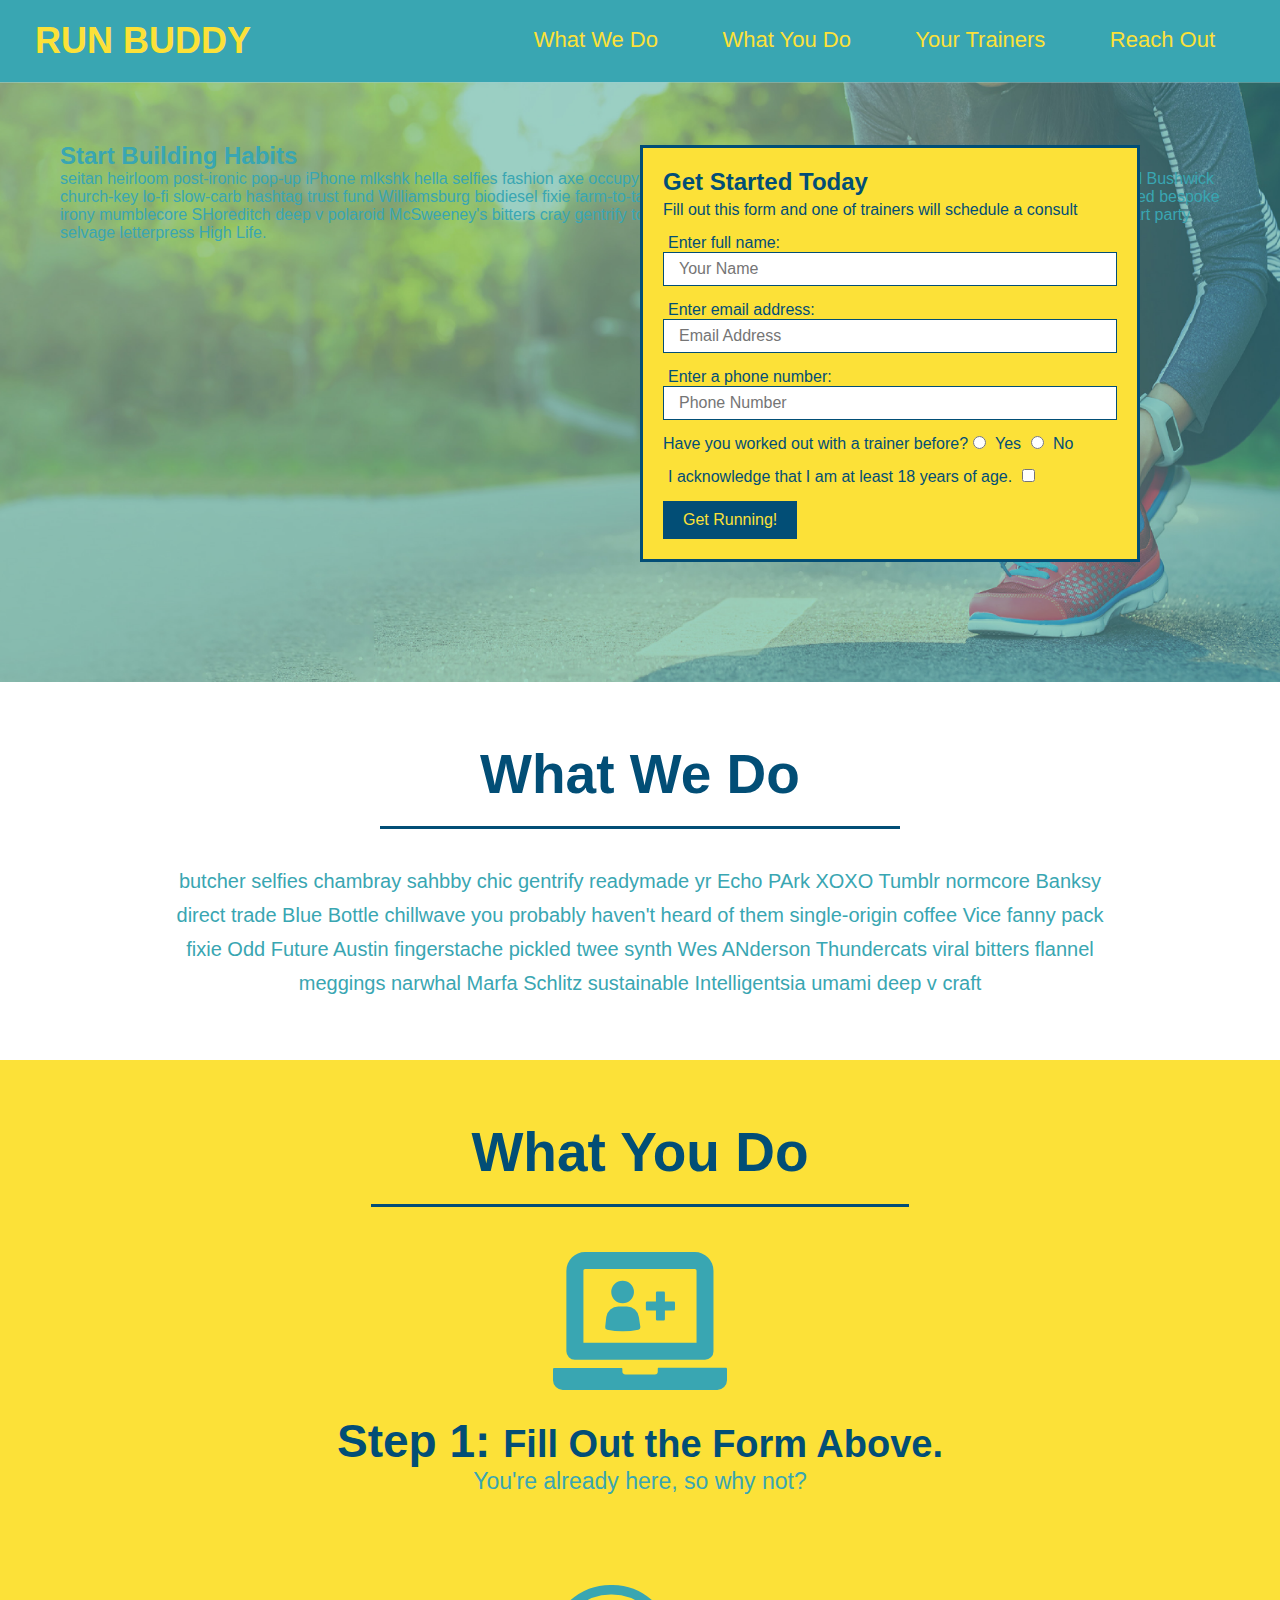
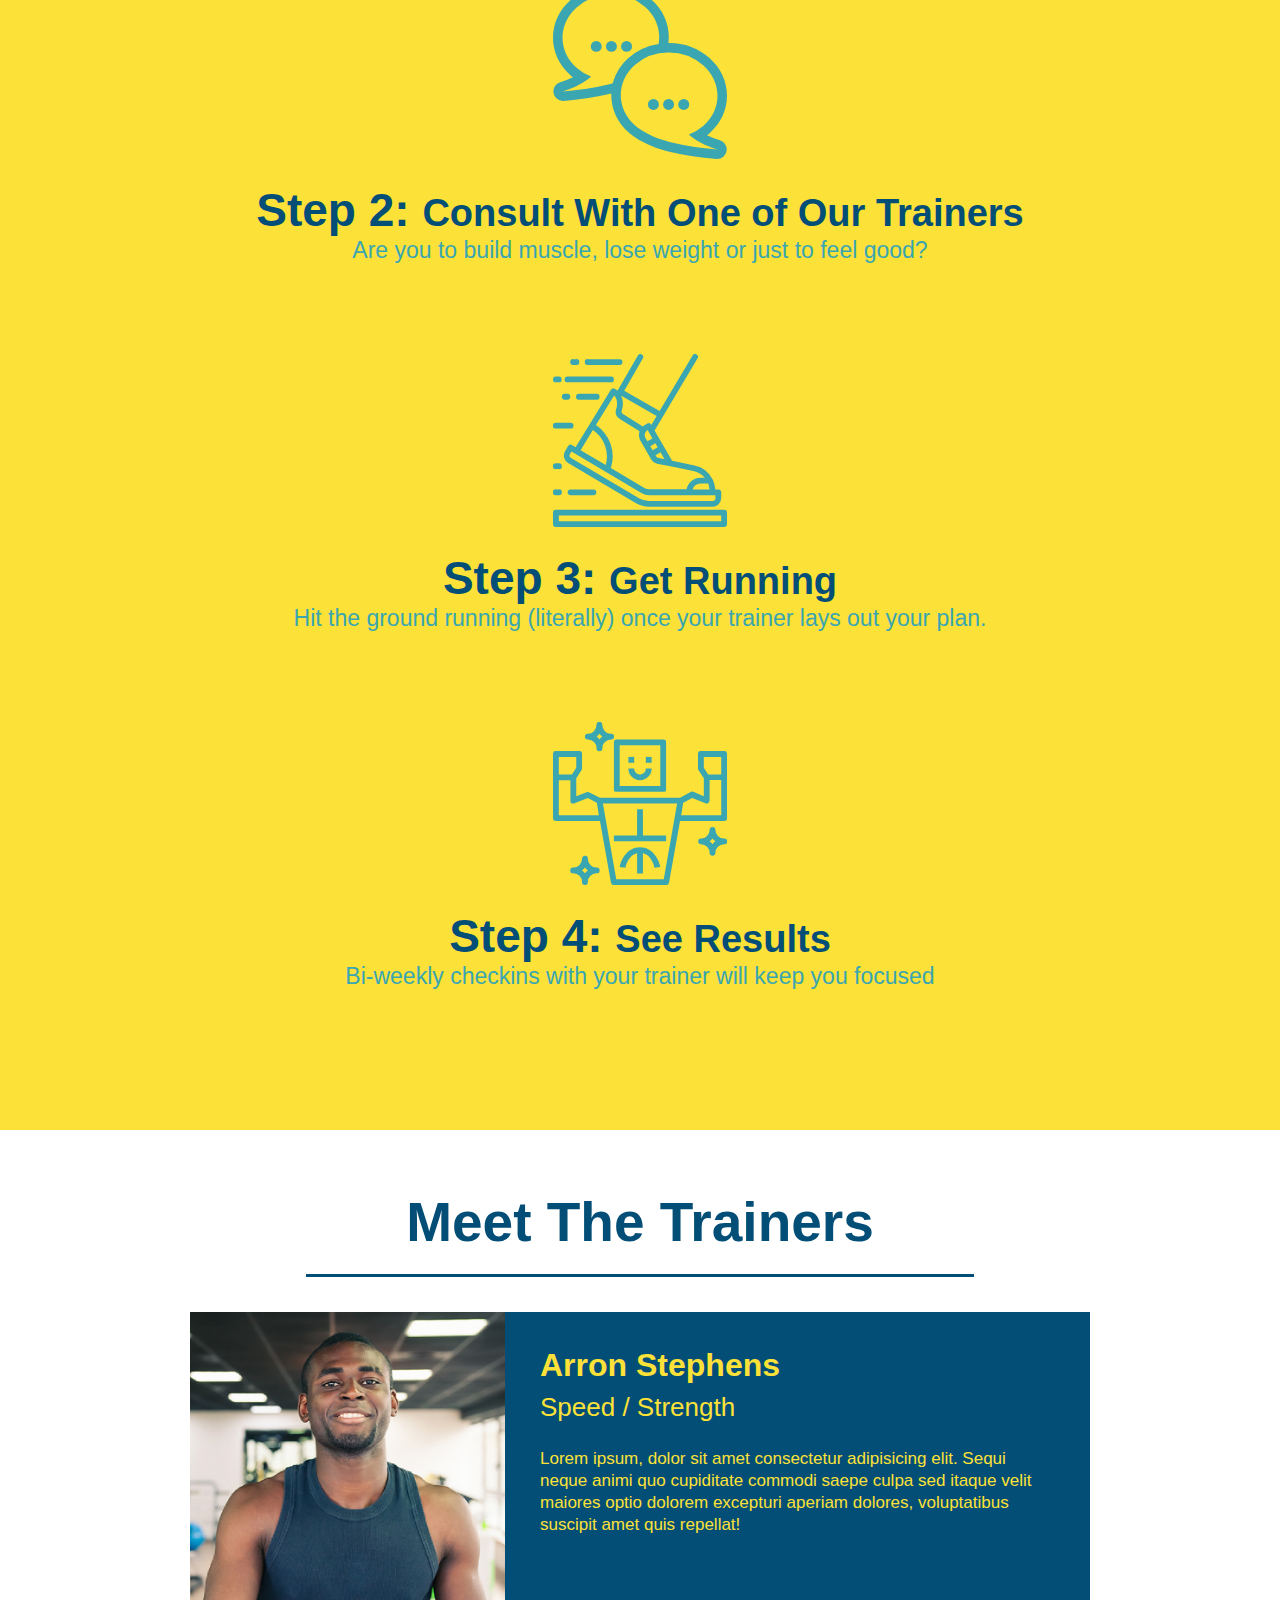
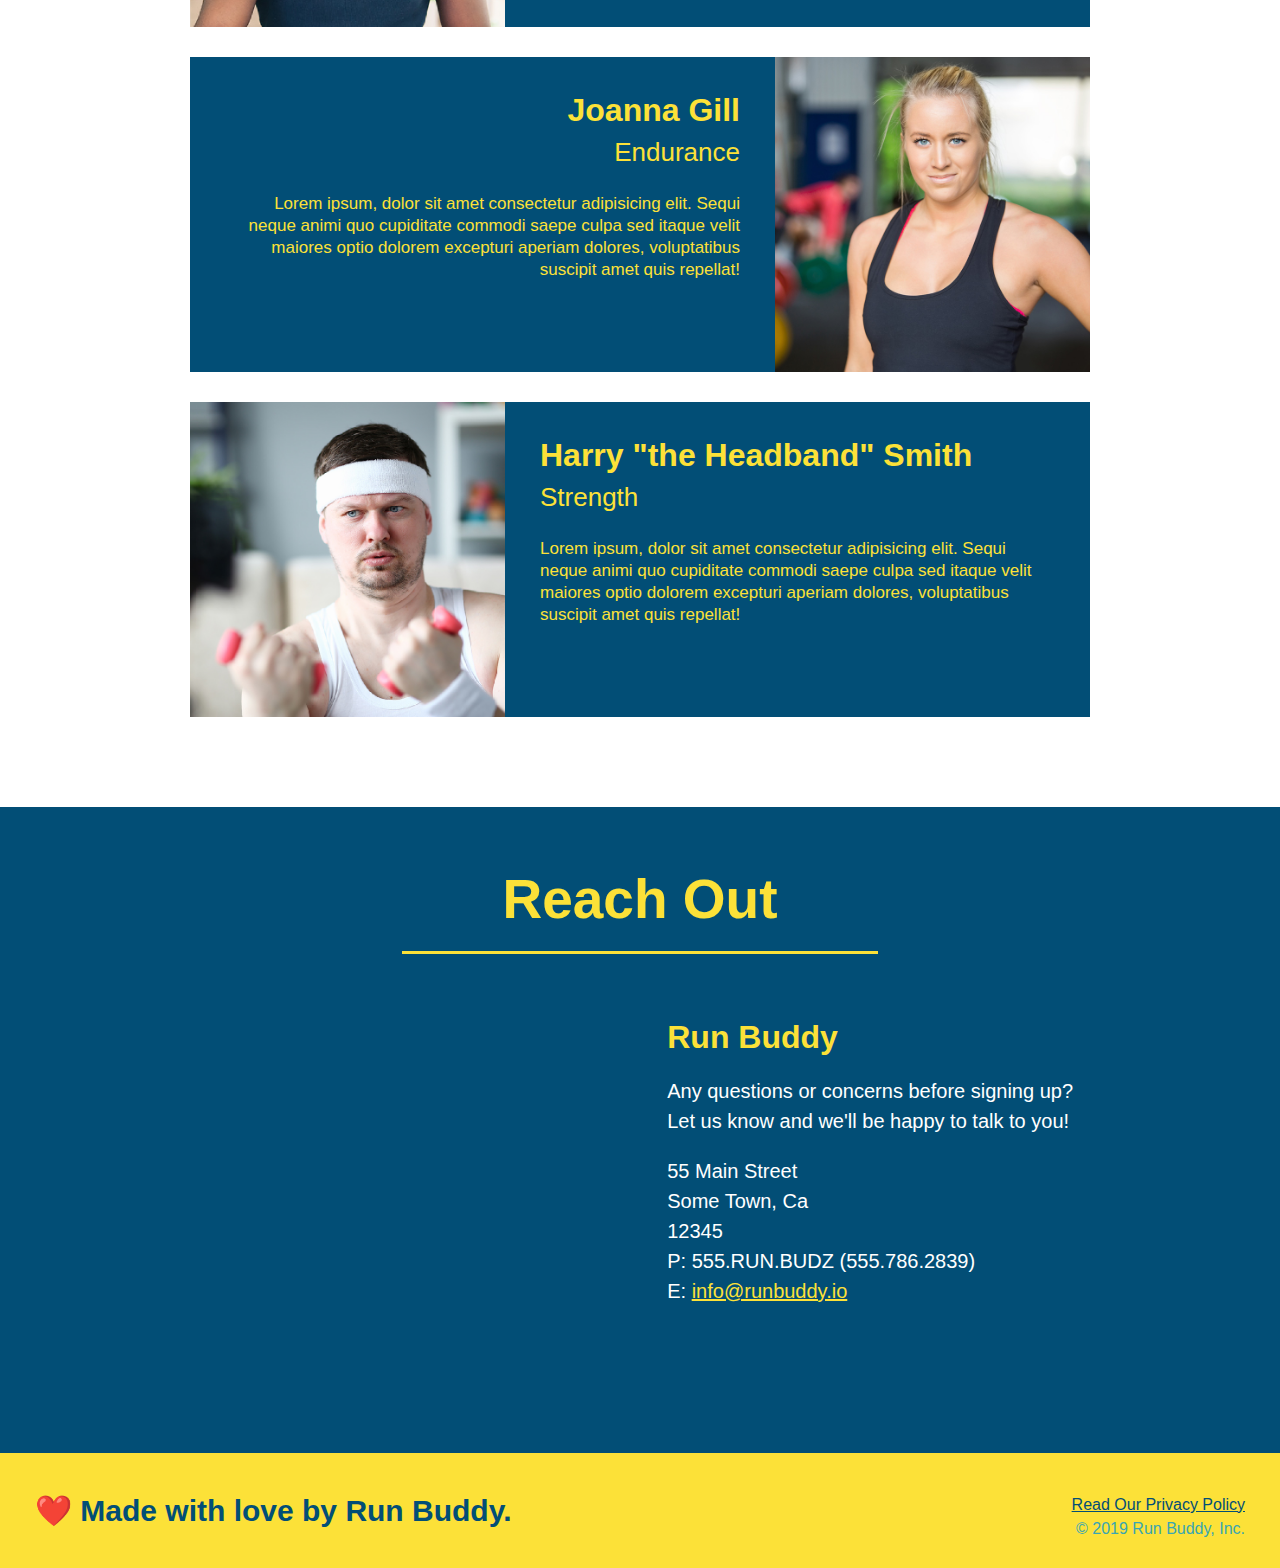
==== index.html @ 44d21038 "add content to hero, replace image" ====
<!DOCTYPE html>
<html lang="en"
  <head>
    <meta charset="UTF-8" />
    <link rel="stylesheet" href="./assets/css/style.css" />
  </head>
  <body>
    
  <!-- navigation -->
  <header>
    <h1>
      <a href="/">
        RUN BUDDY
      </a>
    </h1>
    <nav>
      <ul>
        <li>
          <a href="#what-we-do">What We Do</a>
        </li>
        <li>
          <a href="#what-you-do">What You Do</a>
        </li>
        <li>
          <a href="#your-trainers">Your Trainers</a>
        </li>
        <li>
          <a href="#reach-out">Reach Out</a>
        </li>
      </ul>
    </nav>
  </header>

  <!-- hero/jumbotron section -->
  <section class="hero">
    <div class="hero-cta">
      <h2>Start Building Habits</h2>
      <p>
        seitan heirloom post-ironic pop-up iPhone mlkshk hella selfies fashion axe occupy readymade
        put a bird on it messenger bag Wes Anderson Svhlitz plaid Bushwick church-key lo-fi slow-carb
        hashtag trust fund Williamsburg biodiesel fixie farm-to-table 8-bit banjo XOXO Banksy chillwave
        bicycle rights retro cliche tattoed bespoke irony mumblecore SHoreditch deep v polaroid McSweeney's
        bitters cray gentrify tofu Marfa you probably haven't heard of them yr banh my asymetrical art
        party selvage letterpress High Life.
        </p>
        
    </div>
    <div class="hero-form">
      <h3>Get Started Today</h3>
      <p>Fill out this form and one of trainers will schedule a consult</p>
      <!-- Add form element -->
      <form>
        <label for="name">Enter full name:</label>
        <input type="text" placeholder="Your Name" name="name" id="name" class="form-input">

        <label for="email">Enter email address:</label>
        <input type="email" placeholder="Email Address" name="email" id="email" class="form-input">

        <label for="phone">Enter a phone number:</label>
        <input type="tel" placeholder="Phone Number" name="phone" id="phone" class="form-input">
       <p>
          Have you worked out with a trainer before?
          <input type="radio" name="trainer-confirm" id="trainer-yes" />
          <label for="trainer-yes">Yes</label>
          <input type="radio" name="trainer-confirm" id="trainer-no" />
          <label for="trainer-no">No</label>
        </p>
        <p>
          <label for="checkbox" >
            I acknowledge that I am at least 18 years of age.
          </label>
          <input type="checkbox" name="age-confirm" id="checkbox" />
        </p>
        <button type="submit">
          Get Running!
        </button>  
      </form>
    </div>
  </section>
  <!-- end hero -->

  <!-- "what we do" -->
  <section id="what-we-do" class="intro">
    <h2 class="section-title primary-border">What We Do</h2>
    <p>
      butcher selfies chambray sahbby chic gentrify readymade yr Echo PArk XOXO Tumblr normcore Banksy direct trade Blue
      Bottle chillwave you probably haven't heard of them single-origin coffee Vice fanny pack fixie Odd Future Austin 
      fingerstache pickled twee synth Wes  ANderson Thundercats viral bitters flannel meggings narwhal Marfa Schlitz 
      sustainable Intelligentsia umami deep v craft
    </p>
  </section>

  <!-- "what you do" -->
  <section id="what-you-do" class="steps">
    <h2 class="section-title secondary-border">What You Do</h2>

    <div>
      <!-- inseert this img element -->
      <img src="assets/images/step-1.svg" alt="" />
      <h3>Step 1: <span>Fill Out the Form Above.</span></h3>
      <p>You're already here, so why not?</p>
    </div>

    <div>
      <img src="assets/images/step-2.svg" alt="" />
      <h3>Step 2: <span>Consult With One of Our Trainers</span></h3>
      <P>Are you to build muscle, lose weight or just to feel good?</P>
    </div>

    <div>
      <img src="assets/images/step-3.svg" alt="" />
      <h3>Step 3: <span>Get Running</span></h3>
      <p>Hit the ground running (literally) once your trainer lays out your plan.</p>
    </div>

    <div>
      <img src="assets/images/step-4.svg" alt="" />
      <h3>Step 4: <span>See Results</span></h3>
      <p>Bi-weekly checkins with your trainer will keep you focused</p>
    </div>
  </section>

  <!-- "meet the trainers" -->
  <section id="your-trainers" class="trainers">
    <h2 class="section-title primary-border">
      Meet The Trainers
    </h2>
    <article class="trainer">
      <img src="assets/images/trainer-1.jpg" alt="Arron Stephens in his workout clothes, ready to pump iron" />
      <div class="trainer-bio text-left">
        <h3>Arron Stephens</h3>
        <h4>Speed / Strength</h4>
        <p>
          Lorem ipsum, dolor sit amet consectetur adipisicing elit. Sequi neque animi quo cupiditate commodi saepe culpa 
          sed
          itaque velit maiores optio dolorem excepturi aperiam dolores, voluptatibus suscipit amet quis repellat!
        </p>
      </div>
    </article>

    <!-- second trainer bio -->
    <article class="trainer">
      <div class="trainer-bio text-right">
        <h3>Joanna Gill</h3>
        <h4>Endurance</h4>
        <p>
          Lorem ipsum, dolor sit amet consectetur adipisicing elit. Sequi neque animi quo cupiditate commodi saepe culpa 
          sed
          itaque velit maiores optio dolorem excepturi aperiam dolores, voluptatibus suscipit amet quis repellat!
        </p>
      </div>
      <img src="assets/images/trainer-2.jpg" alt="Joanna Gill cooling off after a workout" />
    </article>

    <!-- third trainer bio -->
    <article class="trainer">
      <img src="assets/images/trainer-3.jpg" alt="Harry Smith wearing a headband and lifting comically small pink weights" />
      <div class="trainer-bio text-left">
        <h3>Harry "the Headband" Smith</h3>
        <h4>Strength</h4>
        <p>
          Lorem ipsum, dolor sit amet consectetur adipisicing elit. Sequi neque animi quo cupiditate commodi saepe culpa 
          sed
          itaque velit maiores optio dolorem excepturi aperiam dolores, voluptatibus suscipit amet quis repellat!
        </p>
      </div>
    </article>
  </section>

  <!-- "reach out" -->
  <section id="reach-out" class="contact">
    <h2 class="section-title secondary-border">
      Reach Out
    </h2>
    <div class="contact-info">
     <iframe src="https://www.google.com/maps/embed?pb=!1m18!1m12!1m3!1d3146.010590035282!2d-120.42504448532179!3d37.95353870962851!2m3!1f0!2f0!3f0!3m2!1i1024!2i768!4f13.1!3m3!1m2!1s0x8090c46e315aaf1b%3A0xb32d2fcd2023b726!2sMain%20St%2C%20Jamestown%2C%20CA%2095327!5e0!3m2!1sen!2sus!4v1638895684476!5m2!1sen!2sus" 
       style="border:0;" 
       allowfullscreen="" 
       loading="lazy">
     </iframe>
     <div>
       <h3>Run Buddy</h3>
       <p>
         Any questions or concerns before signing up?
         <br />
         Let us know and we'll be happy to talk to you!
       </p>
       <address>
         55 Main Street <br/>
         Some Town, Ca <br/>
         12345<br/>
         P: 555.RUN.BUDZ (555.786.2839)<br/>
         E: <a href="mailto:info@runbuddy.io">info@runbuddy.io</a>
       </address>
      </div>
    </div>
  </section>

  <footer>
    <h2>❤️ Made with love by Run Buddy.</h2>
    <div>
      <a href="#">Read Our Privacy Policy</a><br />
      &copy; 2019 Run Buddy, Inc.
    </div>
  </footer>
  </body>
</html>
---- assets/css/style.css ----
* {
      margin: 0;
      padding: 0;
      box-sizing: border-box;
    }
    body {
      /* more on this crazy alphanumerical value in a minute! */
      color: #39a6b2;
      font-family: Arial, Helvetica, sans-serif;
    }

    /* apply styles to <header> */
    header {
      padding: 20px 35px;
      background-color: #39a6b2;
    }

    header h1 {
      font-weight: bold;
      font-size: 36px;
      color: #fce138;
      margin: 0;
      display: inline;
    }

    header a {
      text-decoration: none;
      color: #fce138;
    }

    header nav {
      float: right;
      margin: 7px 0;
    }

    header nav ul li {
      display: inline;
    }

    header nav ul li a {
      margin: 0 30px;
      font-weight: lighter;
      font-size: 22px;
    }

    footer {
      background: #fce138;
      width: 100%;
      padding: 40px 35px;
    }

    footer h2 {
      display: inline;
      color: #024e76;
      font-size: 30px;
      margin: 0;
    }

    footer div {
      float: right;
      line-height: 1.5;
      text-align: right;
    }

    footer a {
      color: #024e76;
    }

    section {
      padding: 60px;
    }

    .intro {
      text-align: center;
    }

    .intro p {
      line-height: 1.7;
      color: #39a6b2;
      width: 80%;
      font-size: 20px;
      margin: 0 auto;
    }

    .steps {
      text-align: center;
      background: #fce138;
    }

    .steps div {
      margin-bottom: 80px;
    }

    .steps img {
      width: 15%;
      margin: 10px 0;
    }

    .steps h3 {
      color: #024e76;
      font-size: 46px;
      margin-top: 10px;
    }

    .steps p {
      color: #39a6b2;
      font-size: 23px;
    }

    .steps span {
      font-size: 38px;
    }

    .section-title {
      font-size: 55px;
      color: #024e76;
      margin-bottom: 35px;
      padding: 0 100px 20px 100px;
      display: inline-block;
      border-bottom: 3px solid;
    }

    .primary-border {
      border-color: #fce138;
    }

    .secondary-border {
      border-color: #39a6b2;
    }

    .trainers {
      text-align: center;
    }

    .trainer {
      width: 900px;
      margin: 0 auto 30px auto;
      background: #024e76;
      color: #fce138;
      overflow: auto;
    }

    .trainer img {
      width: 35%;
      float: left;
    }

    .trainer-bio {
      padding: 35px;
      float: left;
      width: 65%;
    }

    .trainer-bio h3 {
      font-size: 32px;
      margin-bottom: 8px;
    }

    .trainer-bio h4 {
      font-weight: lighter;
      font-size: 26px;
      margin-bottom: 25px;
    }

    .trainer-bio p {
      font-size: 17px;
      line-height: 1.3;
    }

    .text-left {
      text-align: left;
    }

    .text-right {
      text-align: right;
    }

    .section-title {
      font-size: 55px;
      display: inline-block;
      padding: 0 100px 20px 100px;
      border-bottom: 3px solid;
      margin-bottom: 35px;
      color: #024e76
    }

    .hero-form {
      border: 3px solid #024e76;
      background-color: #fce138;
      padding: 20px;
      width: 500px;
      color: #024e76;
      position: absolute;
      bottom: 120px;
      right: 140px;
    }

    .hero-form h3 {
      font-size: 24px;
      margin: 0px;
    }

    .hero-form p {
      margin: 5px 0 15px 0;
    }

    .form-input {
      border: 1px solid #024e76;
      display: block;
      padding: 7px 15px;
      font-size: 16px;
      color: #024e76;
      width: 100%;
      margin-bottom: 15px;
    }

    .hero-form label {
      margin: 0 5px;
    }

    .hero-form button {
      color: #fce138;
      background-color: #024e76;
      border: none;
      padding: 10px 20px;
      font-size: 16px;
    }
    /* HERO STYLES END */

    /* Hero Style Start */
    .hero {
      background-image: url("../images/hero-bg.jpg");
      height: 600px;
      background-size: cover;
      background-position: center;
      position: relative;
    }

    /* Hero Style End */

    /*REACH OUT STYLES START*/
    .contact {
      text-align: center;
      background: #024e76
    }

    .contact h2 {
      color: #fce138;
    }

    .contact-info iframe {
      width: 400px;
      height: 400px;
    }

    .contact-info div {
      width: 410px;
      display: inline-block;
      vertical-align: top;
      text-align: left;
      margin: 30px 0 0 60px;
      color: white;
    }

    .contact-info h3 {
      color: #fce138;
      font-size: 32px;
    }

    .contact-info p, .contact-info address {
      margin: 20px 0;
      line-height: 1.5;
      font-size: 20px;
      font-style: normal;
    }

    .contact-info a {
      color: #fce138;
    }

    /* REACH OUT STYLES END */
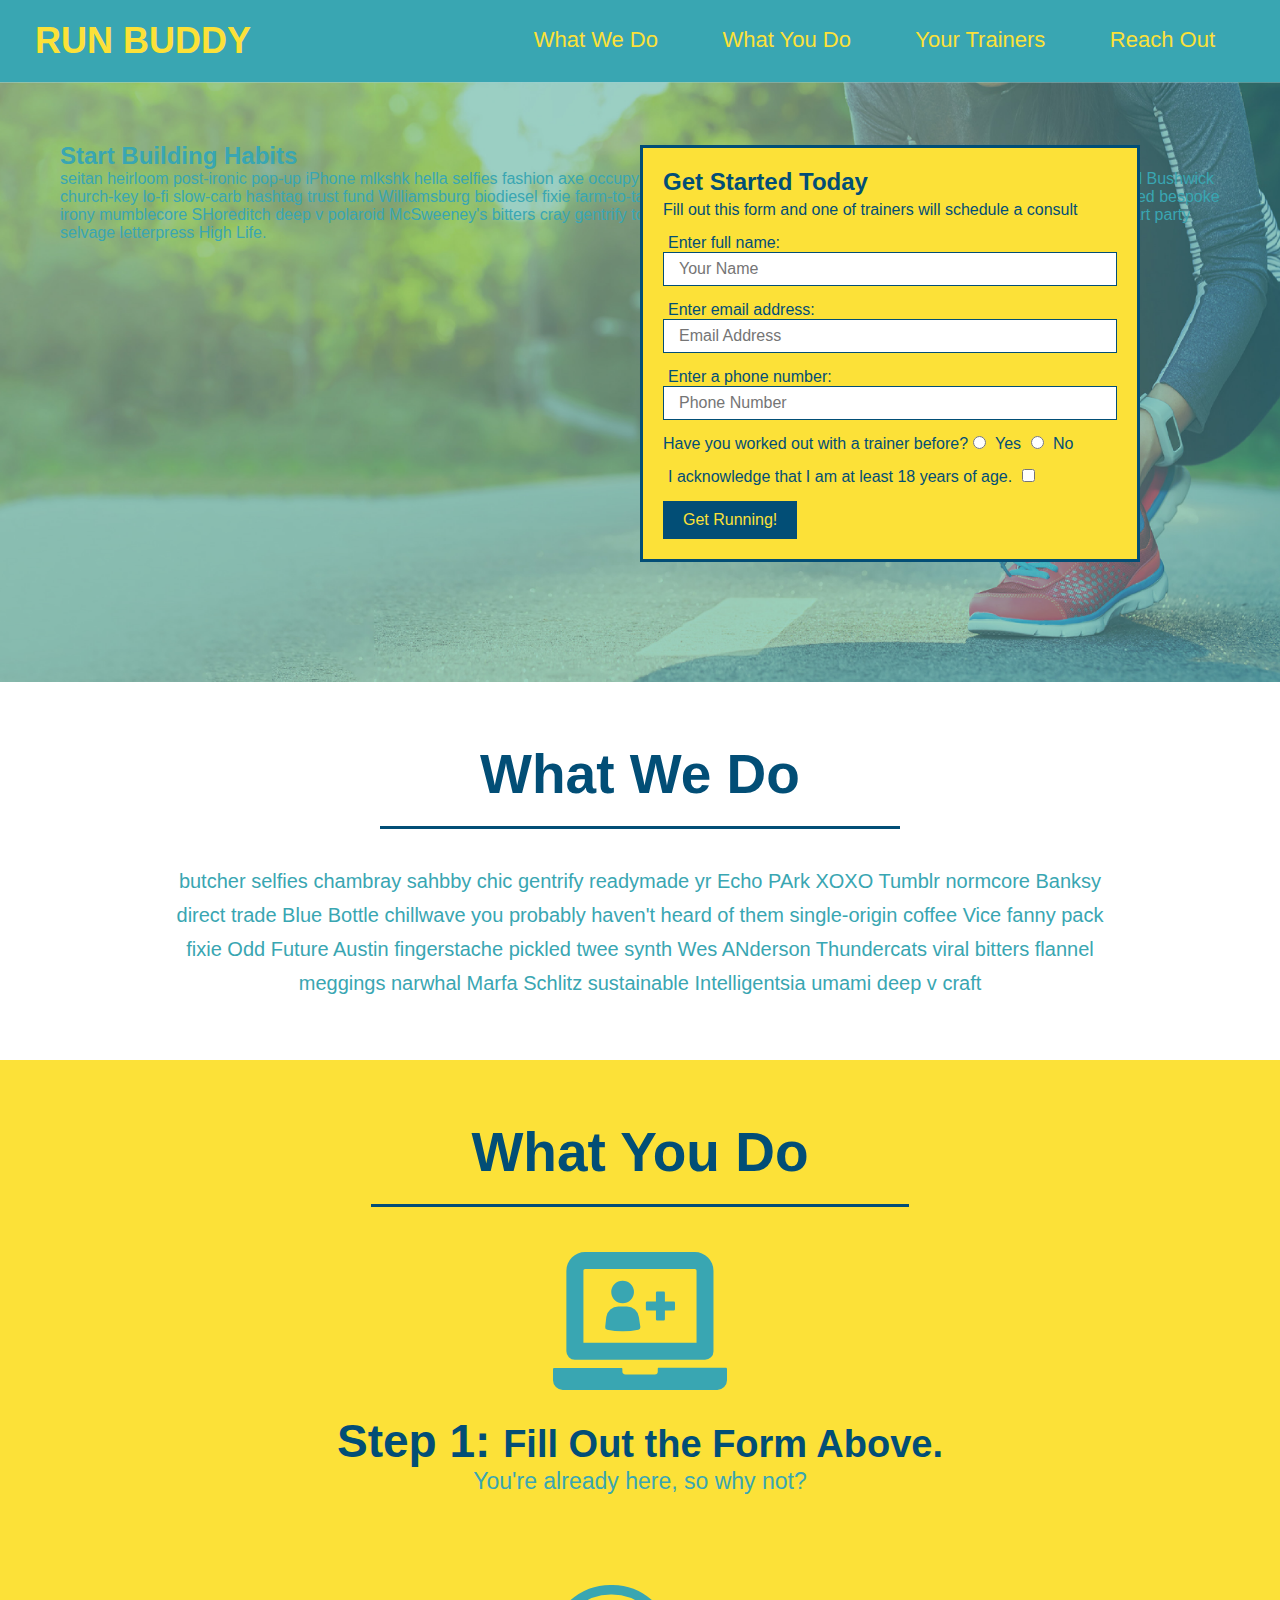
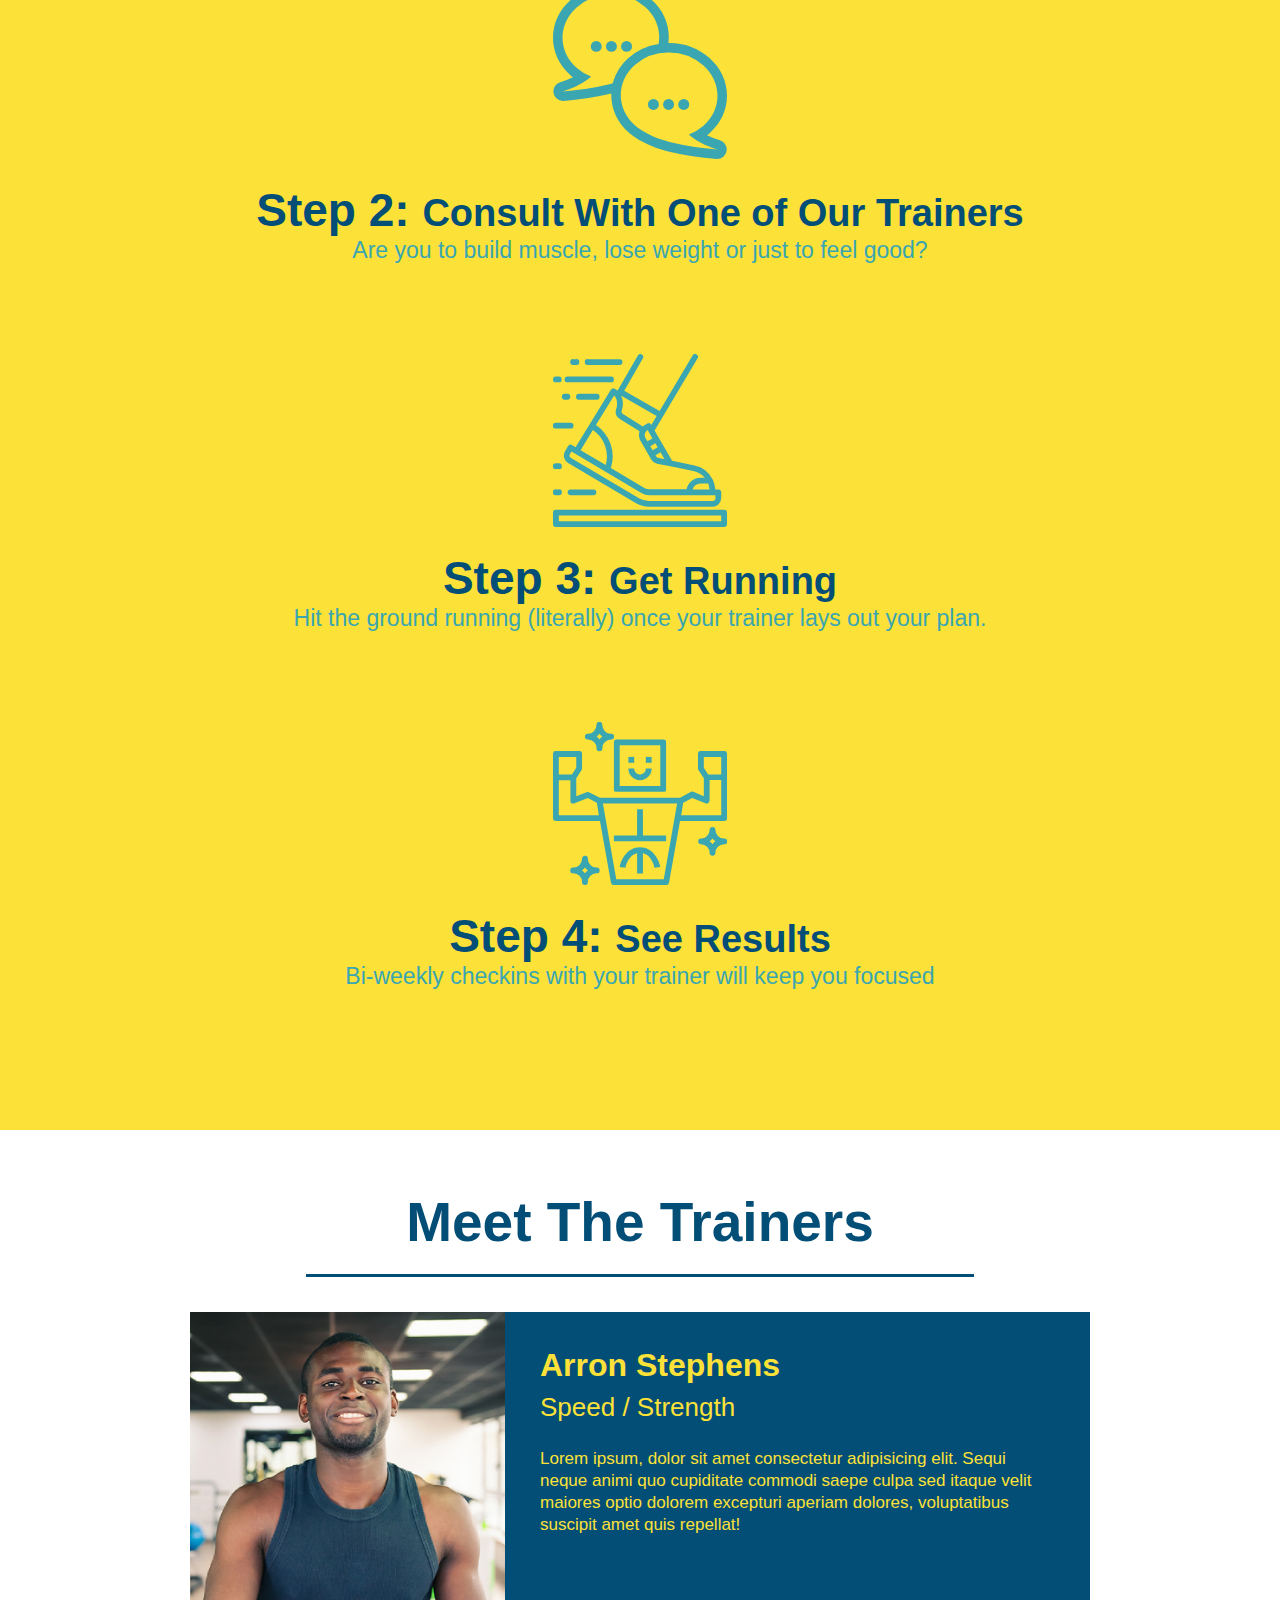
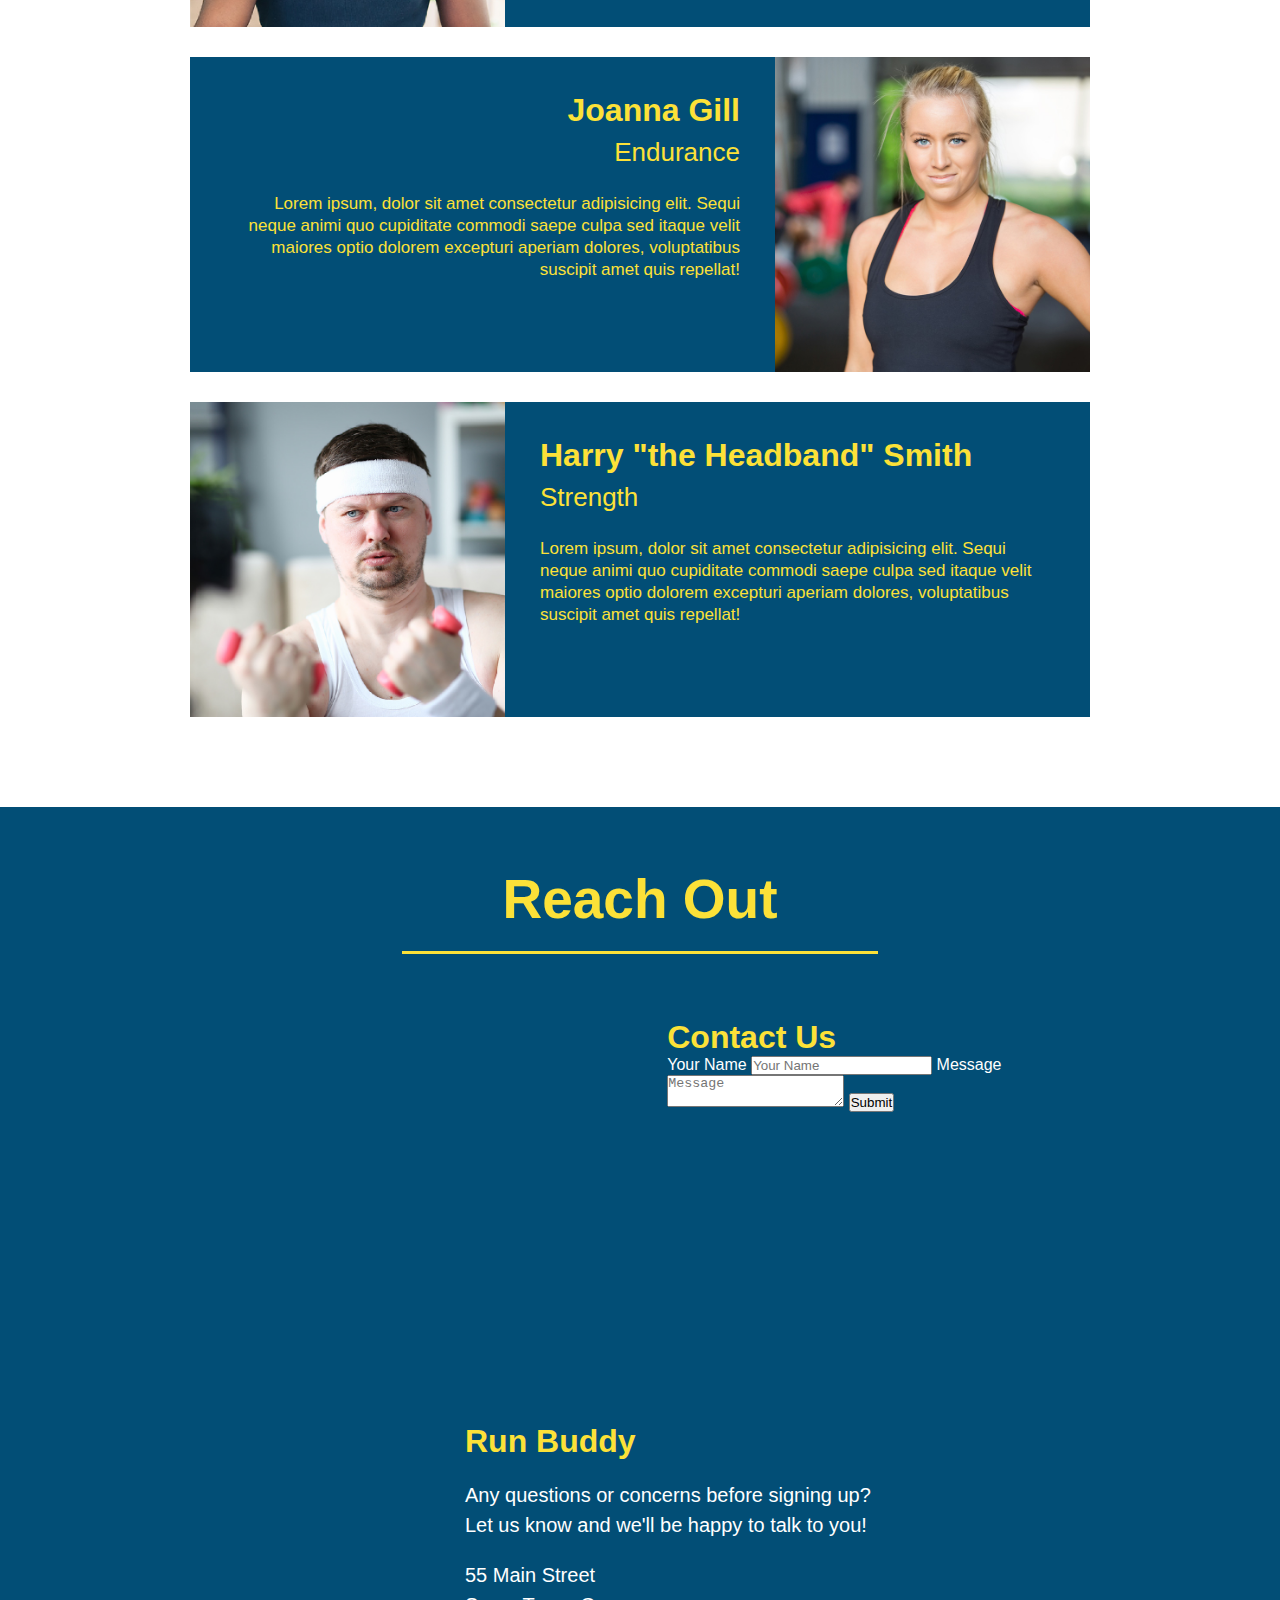
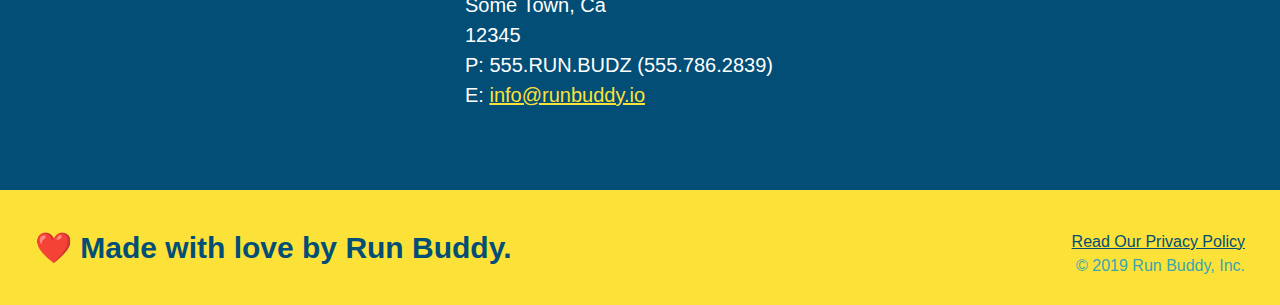
==== commit 9e973b5b: "add contact form" ====
--- a/index.html
+++ b/index.html
@@ -178,6 +178,18 @@
        allowfullscreen="" 
        loading="lazy">
      </iframe>
+     <div class="contact-form">
+      <h3>Contact Us</h3>
+      <form>
+         <label for="contact-name">Your Name</label>
+         <input type="text" id="contact-name" placeholder="Your Name" />
+    
+         <label for="contact-message">Message</label>
+         <textarea id="contact-message" placeholder="Message"></textarea>
+    
+         <button type="submit">Submit</button>
+        </form>
+    </div>
      <div>
        <h3>Run Buddy</h3>
        <p>
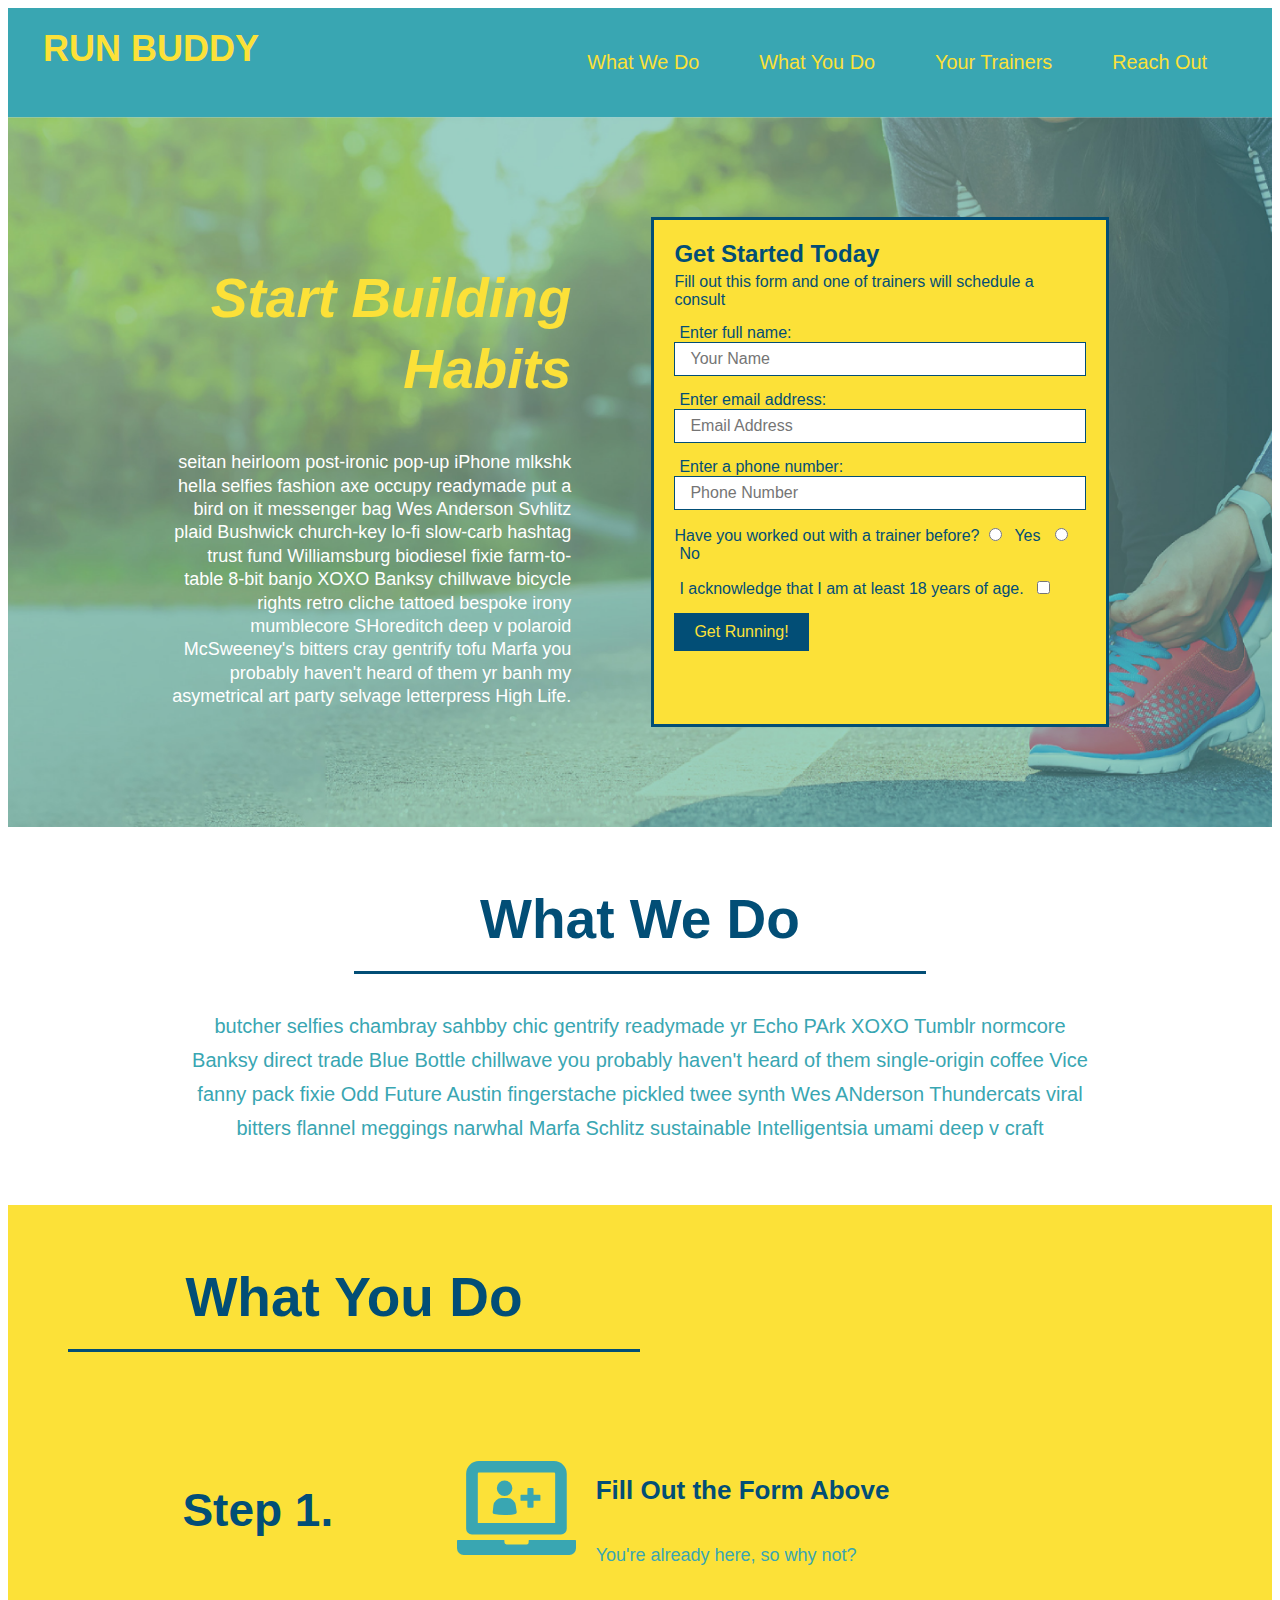
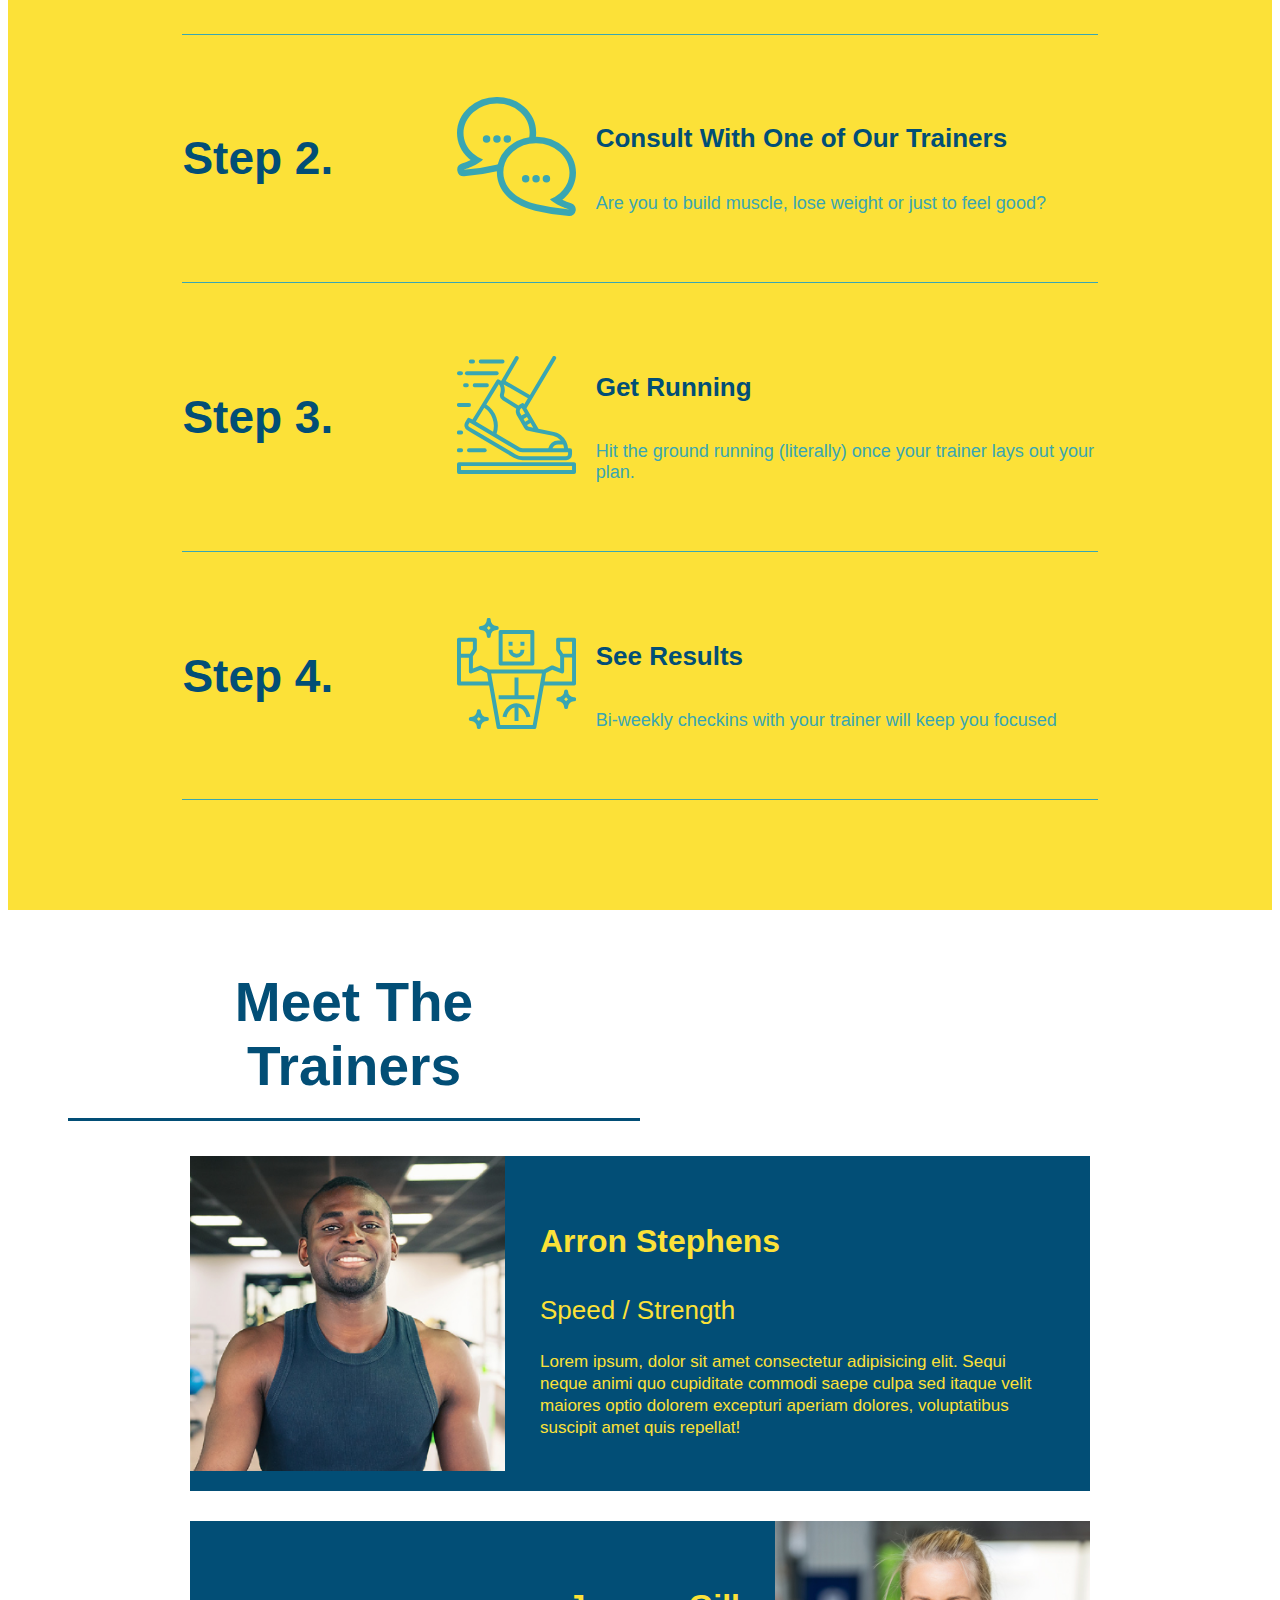
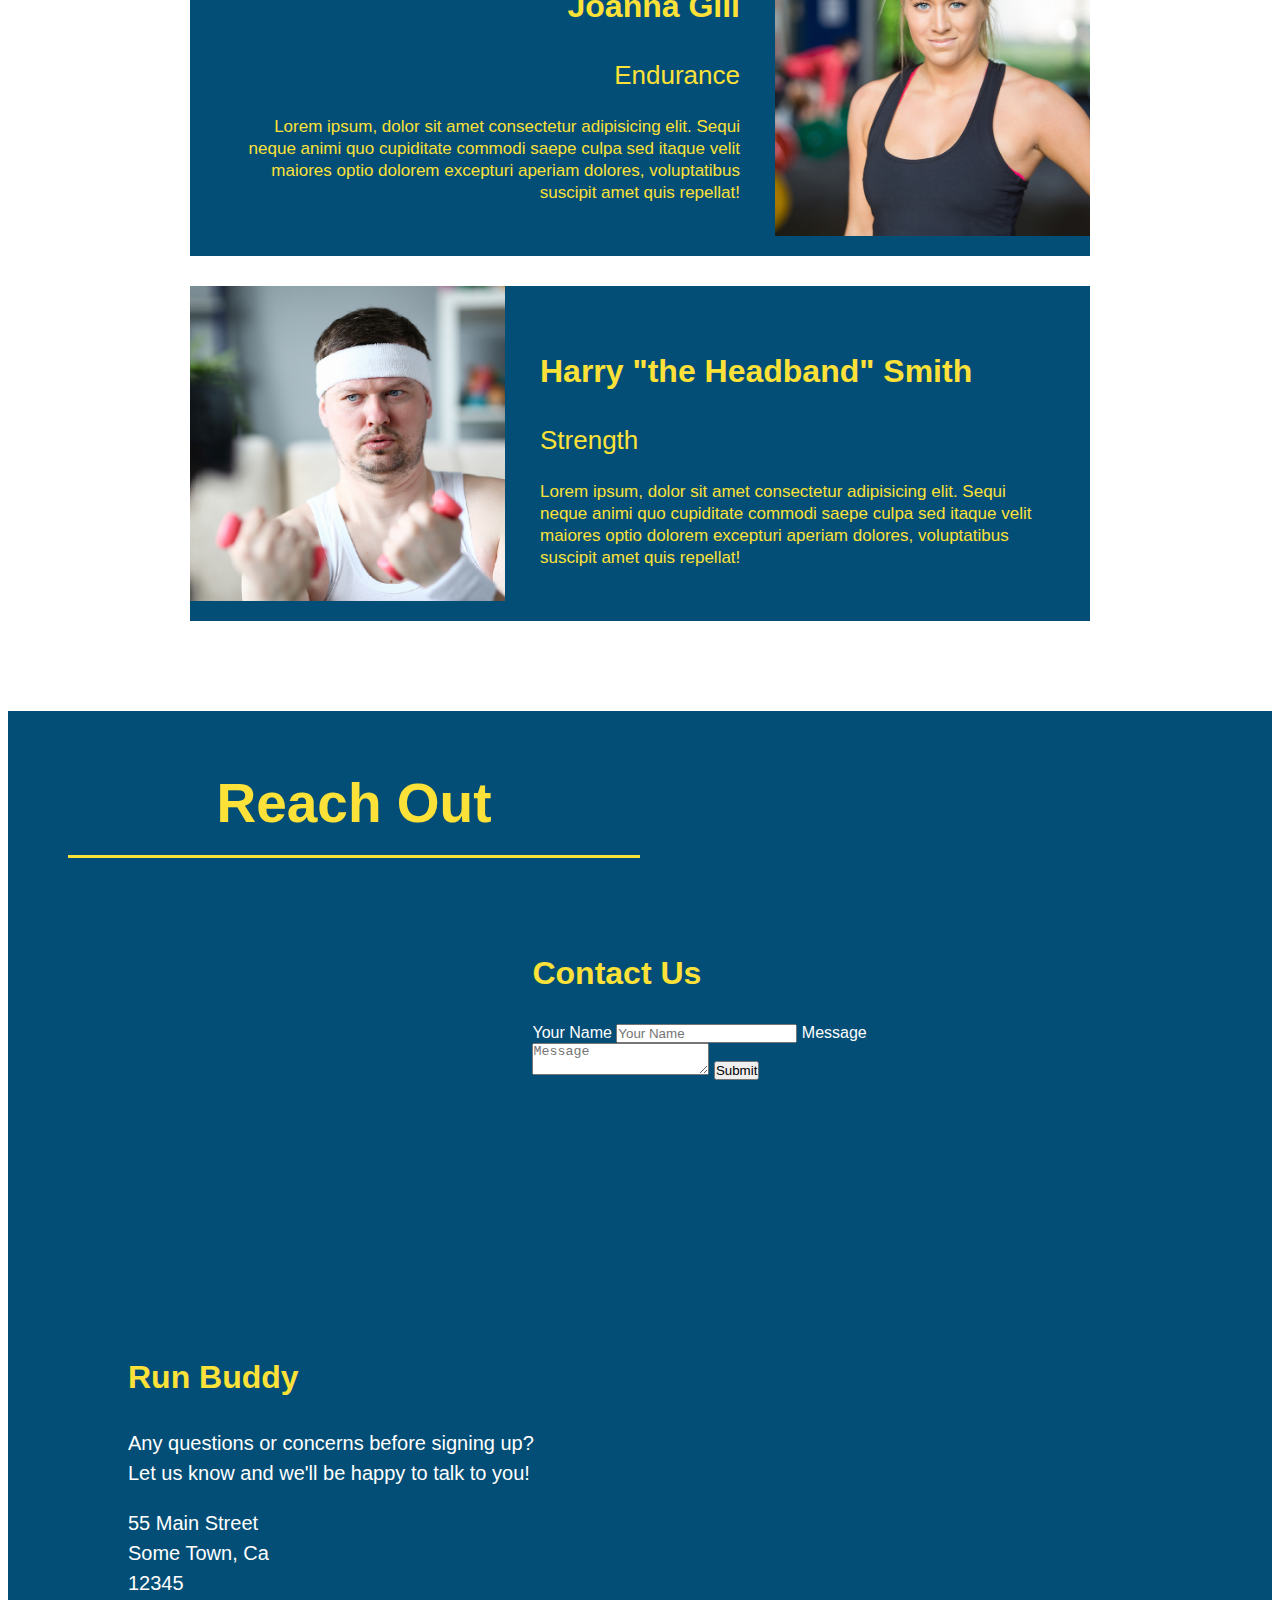
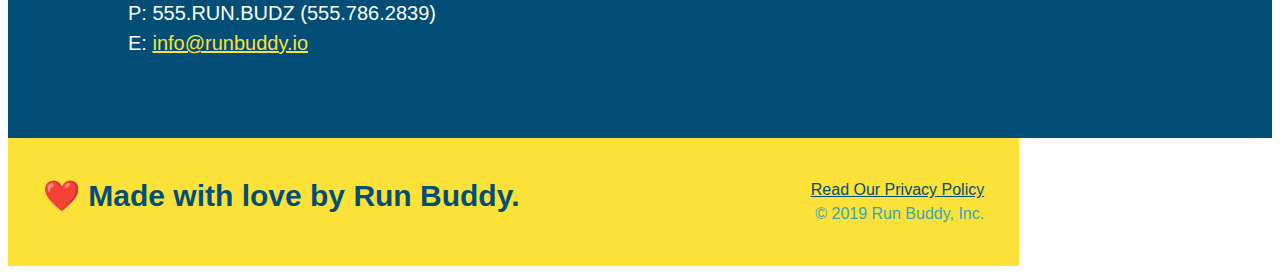
==== commit 9835ddf3: "add flexbox to the steps" ====
--- a/index.html
+++ b/index.html
@@ -81,50 +81,86 @@
 
   <!-- "what we do" -->
   <section id="what-we-do" class="intro">
-    <h2 class="section-title primary-border">What We Do</h2>
-    <p>
-      butcher selfies chambray sahbby chic gentrify readymade yr Echo PArk XOXO Tumblr normcore Banksy direct trade Blue
-      Bottle chillwave you probably haven't heard of them single-origin coffee Vice fanny pack fixie Odd Future Austin 
-      fingerstache pickled twee synth Wes  ANderson Thundercats viral bitters flannel meggings narwhal Marfa Schlitz 
-      sustainable Intelligentsia umami deep v craft
-    </p>
+    <div class="flex-row">
+      <h2 class="section-title primary-border">
+        What We Do
+      </h2>
+    </div>
+    <div class="flew-row">
+      <p>
+        butcher selfies chambray sahbby chic gentrify readymade yr Echo PArk XOXO Tumblr normcore Banksy direct trade Blue
+        Bottle chillwave you probably haven't heard of them single-origin coffee Vice fanny pack fixie Odd Future Austin 
+        fingerstache pickled twee synth Wes  ANderson Thundercats viral bitters flannel meggings narwhal Marfa Schlitz 
+        sustainable Intelligentsia umami deep v craft
+      </p>
+    </div>
   </section>
 
   <!-- "what you do" -->
   <section id="what-you-do" class="steps">
-    <h2 class="section-title secondary-border">What You Do</h2>
-
-    <div>
-      <!-- inseert this img element -->
-      <img src="assets/images/step-1.svg" alt="" />
-      <h3>Step 1: <span>Fill Out the Form Above.</span></h3>
-      <p>You're already here, so why not?</p>
-    </div>
-
-    <div>
-      <img src="assets/images/step-2.svg" alt="" />
-      <h3>Step 2: <span>Consult With One of Our Trainers</span></h3>
-      <P>Are you to build muscle, lose weight or just to feel good?</P>
-    </div>
-
-    <div>
-      <img src="assets/images/step-3.svg" alt="" />
-      <h3>Step 3: <span>Get Running</span></h3>
-      <p>Hit the ground running (literally) once your trainer lays out your plan.</p>
-    </div>
-
-    <div>
-      <img src="assets/images/step-4.svg" alt="" />
-      <h3>Step 4: <span>See Results</span></h3>
-      <p>Bi-weekly checkins with your trainer will keep you focused</p>
+      <h2 class="section-title secondary-border">
+        What You Do
+      </h2>
+    <div class="step">
+      <h3>Step 1.</h3>
+      <div class="step-info">
+        <div class="step-img">
+          <img src="assets/images/step-1.svg" alt="" />
+        </div>
+        <div class="step-text">
+          <h4>Fill Out the Form Above</h4>
+          <p>You're already here, so why not?</p>
+        </div>
+      </div>
+    </div>
+
+    <div class="step">
+      <h3>Step 2.</h3>
+      <div class="step-info">
+        <div class="step-img">
+          <img src="assets/images/step-2.svg" alt="" />
+        </div>
+        <div class="step-text">
+          <h4>Consult With One of Our Trainers</h4>
+          <P>Are you to build muscle, lose weight or just to feel good?</P>
+        </div>
+      </div>
+    </div>
+
+    <div class="step">
+      <h3>Step 3.</h3>
+      <div class="step-info">
+        <div class="step-img">
+          <img src="assets/images/step-3.svg" alt="" />
+        </div>
+        <div class="step-text">
+          <h4>Get Running</h4>
+          <p>Hit the ground running (literally) once your trainer lays out your plan.</p>
+        </div>
+      </div>
+    </div>
+
+    <div class="step">
+      <h3>Step 4.</h3>
+      <div class="step-info">
+        <div class="step-img">
+          <img src="assets/images/step-4.svg" alt="" />
+        </div>
+        <div class="step-text">
+          <h4>See Results</h4>
+          <p>Bi-weekly checkins with your trainer will keep you focused</p>
+        </div>
+      </div>
     </div>
   </section>
 
   <!-- "meet the trainers" -->
   <section id="your-trainers" class="trainers">
-    <h2 class="section-title primary-border">
-      Meet The Trainers
-    </h2>
+    <div class="flew-row">
+      <h2 class="section-title primary-border">
+        Meet The Trainers
+      </h2>
+    </div>
     <article class="trainer">
       <img src="assets/images/trainer-1.jpg" alt="Arron Stephens in his workout clothes, ready to pump iron" />
       <div class="trainer-bio text-left">
--- a/assets/css/style.css
+++ b/assets/css/style.css
@@ -1,5 +1,5 @@
    * {
-      margin: 0;
+      /* margin: 0; */
       padding: 0;
       box-sizing: border-box;
     }
@@ -13,6 +13,9 @@
     header {
       padding: 20px 35px;
       background-color: #39a6b2;
+      display: flex;
+      justify-content: space-between;
+      flex-wrap: wrap;
     }
 
     header h1 {
@@ -20,7 +23,6 @@
       font-size: 36px;
       color: #fce138;
       margin: 0;
-      display: inline;
     }
 
     header a {
@@ -29,35 +31,39 @@
     }
 
     header nav {
-      float: right;
       margin: 7px 0;
     }
 
-    header nav ul li {
-      display: inline;
+    header nav ul {
+      display: flex;
+      flex-wrap: wrap;
+      justify-content: space-between;
+      align-items: center;
+      list-style: none;
     }
 
     header nav ul li a {
       margin: 0 30px;
       font-weight: lighter;
-      font-size: 22px;
+      font-size: 1.55vw;
     }
 
     footer {
       background: #fce138;
-      width: 100%;
+      width: 80%;
       padding: 40px 35px;
+      display: flex;
+      justify-content: space-between;
+      flex-wrap: wrap;
     }
 
     footer h2 {
-      display: inline;
       color: #024e76;
       font-size: 30px;
       margin: 0;
     }
 
     footer div {
-      float: right;
       line-height: 1.5;
       text-align: right;
     }
@@ -68,10 +74,6 @@
 
     section {
       padding: 60px;
-    }
-
-    .intro {
-      text-align: center;
     }
 
     .intro p {
@@ -80,35 +82,60 @@
       width: 80%;
       font-size: 20px;
       margin: 0 auto;
+      text-align: center;
     }
 
     .steps {
-      text-align: center;
       background: #fce138;
     }
 
-    .steps div {
-      margin-bottom: 80px;
-    }
-
-    .steps img {
-      width: 15%;
-      margin: 10px 0;
-    }
-
-    .steps h3 {
+    .step h3 {
       color: #024e76;
       font-size: 46px;
-      margin-top: 10px;
-    }
-
-    .steps p {
+      flex: 1 30%;
+    }
+
+    .step-text {
+      flex: 12;
+    }
+
+    .step-text p {
       color: #39a6b2;
-      font-size: 23px;
-    }
-
-    .steps span {
-      font-size: 38px;
+      font-size: 18px;
+    }
+
+    .step-text h4 {
+      font-size: 26px;
+      line-height: 1.5;
+      color: #024e76;
+    }
+
+
+    .step {
+      margin: 50px auto;
+      padding-bottom: 50px;
+      width: 80%;
+      border-bottom: 1px solid #39a6b2;
+      display: flex;
+      flex-wrap: wrap;
+      align-items: center;
+      justify-content: space-between;
+    }
+
+    .step-info {
+      flex: 2 70%;
+      display: flex;
+      flex-wrap: wrap;
+      align-items: center;
+    }
+
+    .step-img {
+      flex: 1 12%;
+      margin-right: 20px;
+    }
+
+    .setp-img img {
+      max-width: 100%;
     }
 
     .section-title {
@@ -128,10 +155,6 @@
       border-color: #39a6b2;
     }
 
-    .trainers {
-      text-align: center;
-    }
-
     .trainer {
       width: 900px;
       margin: 0 auto 30px auto;
@@ -167,32 +190,23 @@
       line-height: 1.3;
     }
 
-    .text-left {
-      text-align: left;
-    }
-
-    .text-right {
-      text-align: right;
-    }
-
     .section-title {
       font-size: 55px;
-      display: inline-block;
-      padding: 0 100px 20px 100px;
       border-bottom: 3px solid;
-      margin-bottom: 35px;
-      color: #024e76
+      color: #024e76;
+      padding-bottom: 20px;
+      text-align: center;
+      margin: 0 auto 35px auto;
+      width: 50%;
     }
 
     .hero-form {
       border: 3px solid #024e76;
       background-color: #fce138;
       padding: 20px;
-      width: 500px;
-      color: #024e76;
-      position: absolute;
-      bottom: 120px;
-      right: 140px;
+      color: #024e76;
+      width: 40%;
+      margin: 3.5%;
     }
 
     .hero-form h3 {
@@ -225,22 +239,37 @@
       padding: 10px 20px;
       font-size: 16px;
     }
+
+    .hero-cta {
+      width: 35%;
+      text-align: right;
+      margin: 3.5%;
+      color: #fff;
+      font-size: 18px;
+      line-height: 1.3;
+    }
+
+    .hero-cta h2 {
+      font-style: italic;
+      font-size: 55px;
+      color: #fce138;
+    }
     /* HERO STYLES END */
 
     /* Hero Style Start */
     .hero {
       background-image: url("../images/hero-bg.jpg");
-      height: 600px;
       background-size: cover;
       background-position: center;
-      position: relative;
+      display: flex;
+      justify-content: center;
+      flex-wrap: wrap;
     }
 
     /* Hero Style End */
 
     /*REACH OUT STYLES START*/
     .contact {
-      text-align: center;
       background: #024e76
     }
 
@@ -278,4 +307,16 @@
       color: #fce138;
     }
 
-    /* REACH OUT STYLES END */+    /* REACH OUT STYLES END */
+
+    .text-left {
+      text-align: left;
+    }
+
+    .text-right {
+      text-align: right;
+    }
+
+    .flex-row {
+      display: flex;
+    }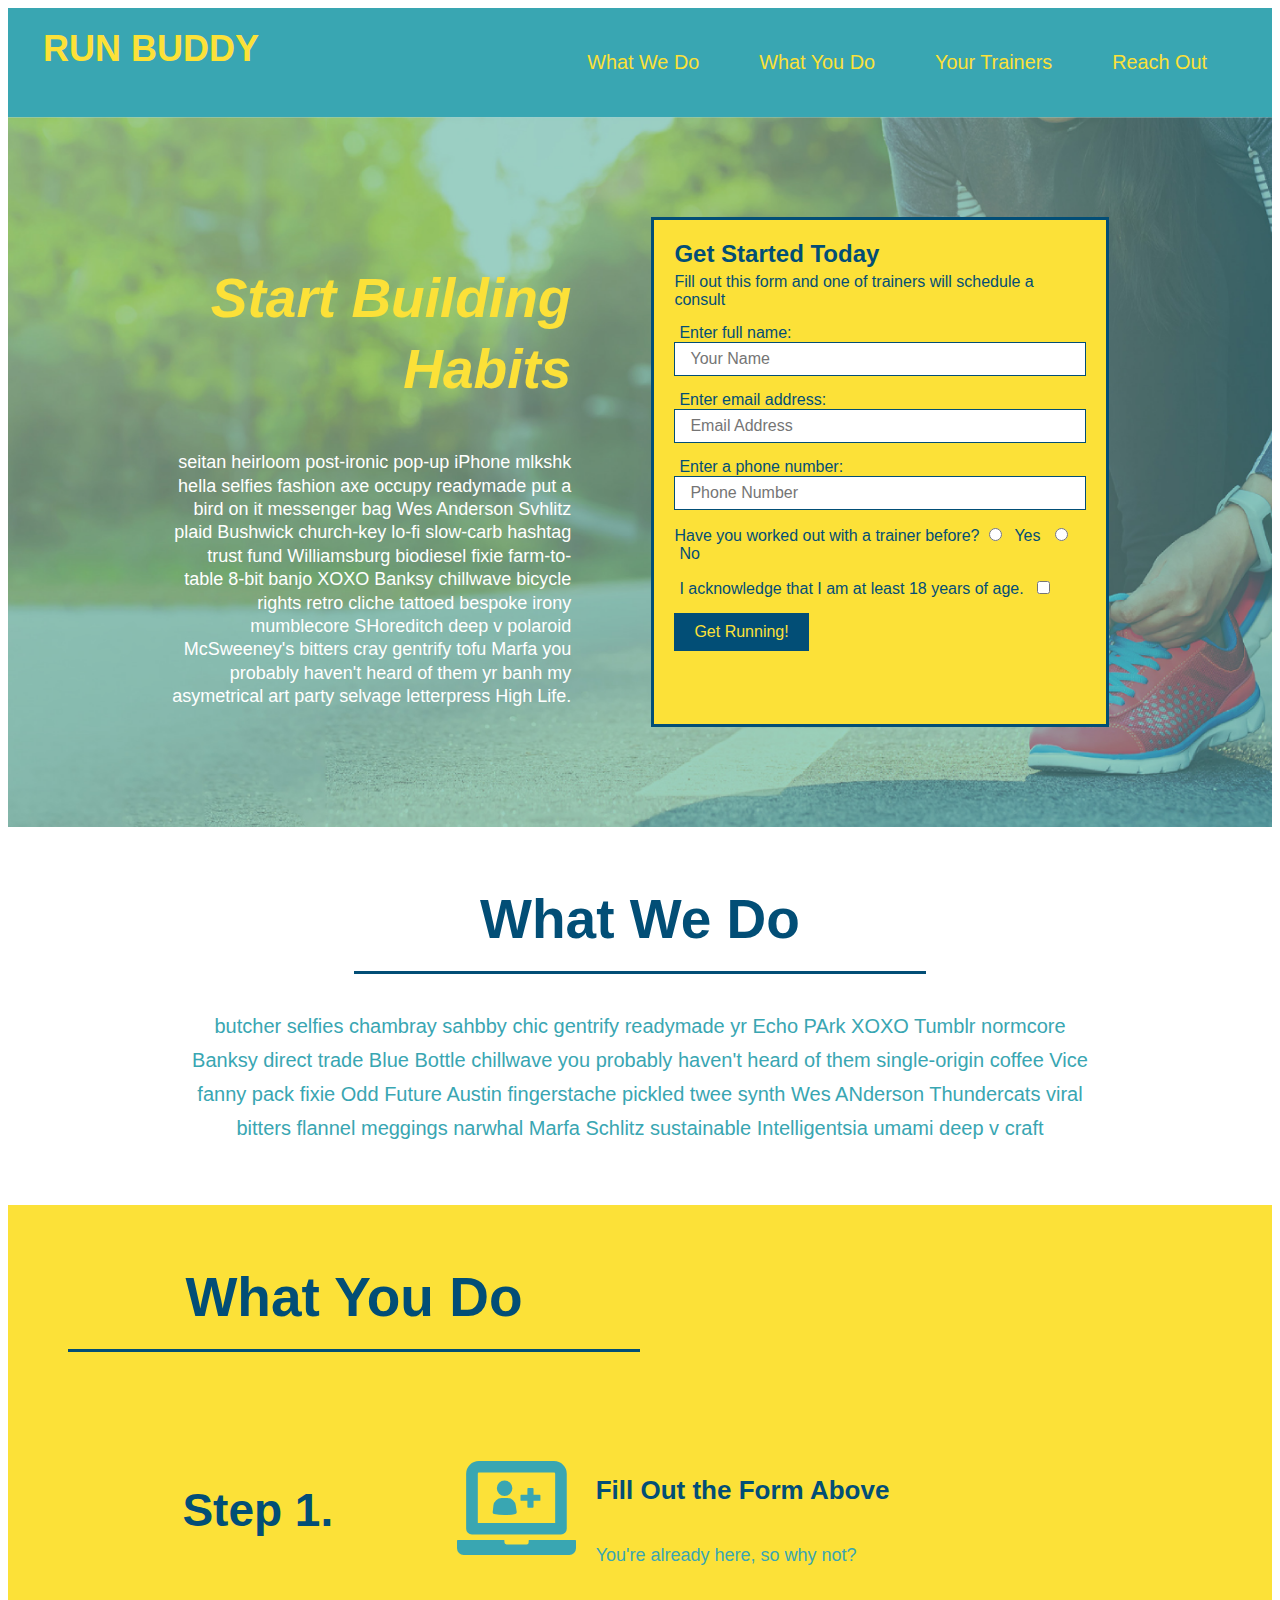
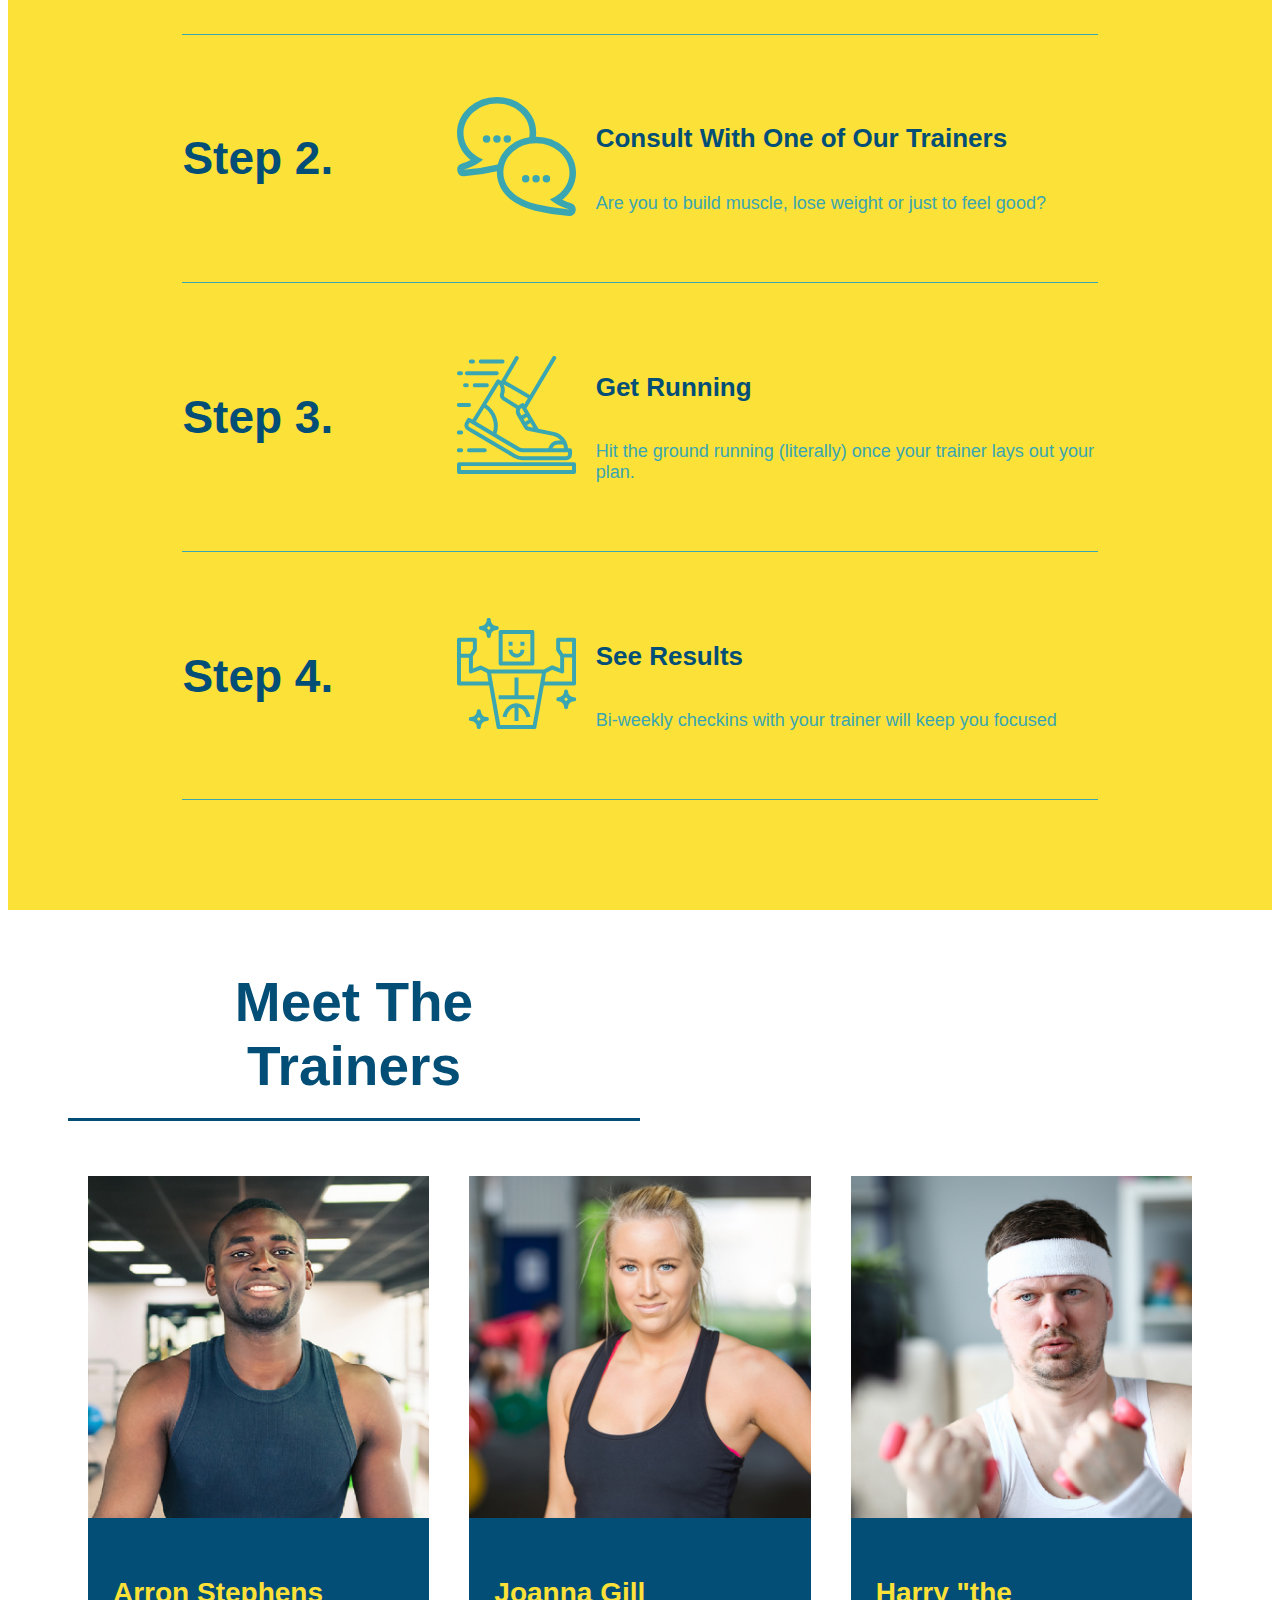
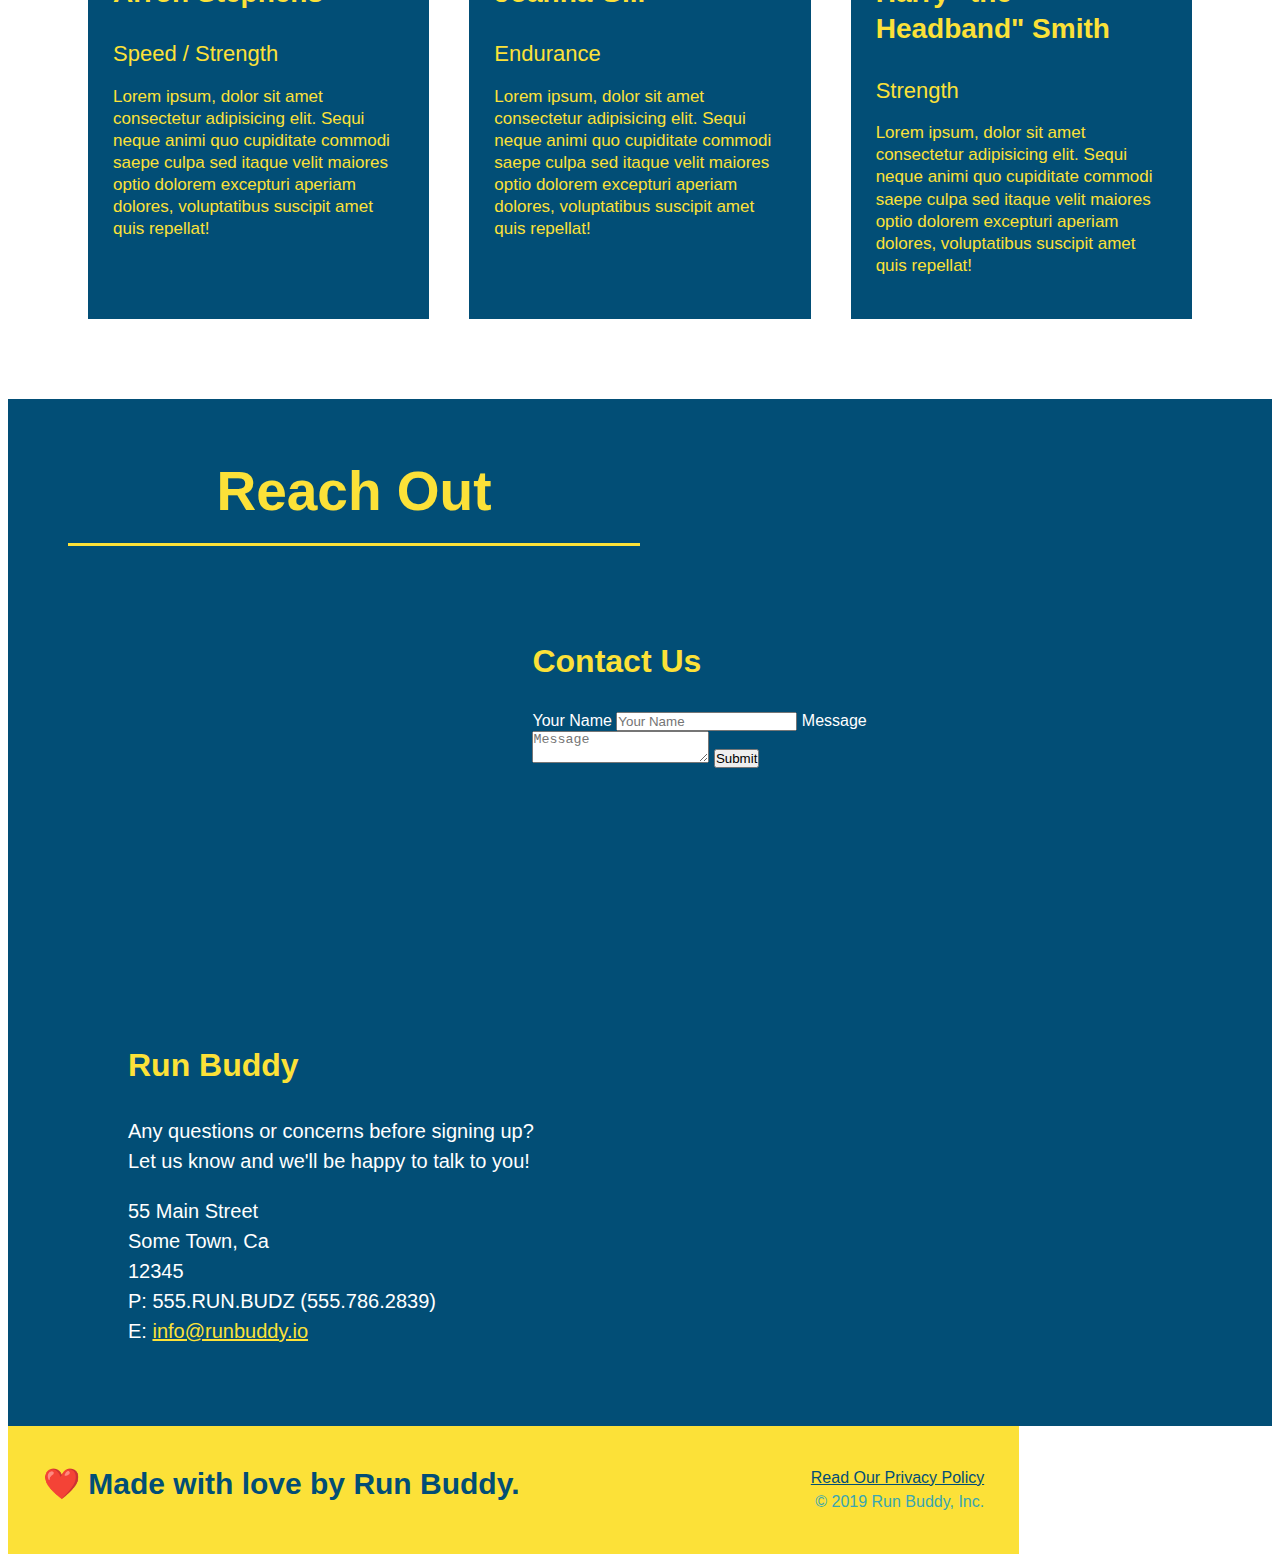
==== commit b20a4c97: "add flexbox to the trainers" ====
--- a/index.html
+++ b/index.html
@@ -155,17 +155,19 @@
   </section>
 
   <!-- "meet the trainers" -->
-  <section id="your-trainers" class="trainers">
+  <section id="your-trainers">
     <div class="flew-row">
       <h2 class="section-title primary-border">
         Meet The Trainers
       </h2>
     </div>
-    <article class="trainer">
+
+    <div class="trainers">
+     <article class="trainer">
       <img src="assets/images/trainer-1.jpg" alt="Arron Stephens in his workout clothes, ready to pump iron" />
-      <div class="trainer-bio text-left">
-        <h3>Arron Stephens</h3>
-        <h4>Speed / Strength</h4>
+      <div class="trainer-bio">
+        <h3 class="trainer-name">Arron Stephens</h3>
+        <h4 class="trainer-role">Speed / Strength</h4>
         <p>
           Lorem ipsum, dolor sit amet consectetur adipisicing elit. Sequi neque animi quo cupiditate commodi saepe culpa 
           sed
@@ -176,31 +178,33 @@
 
     <!-- second trainer bio -->
     <article class="trainer">
-      <div class="trainer-bio text-right">
-        <h3>Joanna Gill</h3>
-        <h4>Endurance</h4>
+      <img src="assets/images/trainer-2.jpg" alt="Joanna Gill cooling off after a workout" />
+      <div class="trainer-bio">
+        <h3 class="trainer-name">Joanna Gill</h3>
+        <h4 class="trainer-role">Endurance</h4>
         <p>
           Lorem ipsum, dolor sit amet consectetur adipisicing elit. Sequi neque animi quo cupiditate commodi saepe culpa 
           sed
           itaque velit maiores optio dolorem excepturi aperiam dolores, voluptatibus suscipit amet quis repellat!
         </p>
       </div>
-      <img src="assets/images/trainer-2.jpg" alt="Joanna Gill cooling off after a workout" />
+      
     </article>
 
     <!-- third trainer bio -->
     <article class="trainer">
       <img src="assets/images/trainer-3.jpg" alt="Harry Smith wearing a headband and lifting comically small pink weights" />
-      <div class="trainer-bio text-left">
-        <h3>Harry "the Headband" Smith</h3>
-        <h4>Strength</h4>
+      <div class="trainer-bio">
+        <h3 class="trainer-name">Harry "the Headband" Smith</h3>
+        <h4 class="trainer-role">Strength</h4>
         <p>
           Lorem ipsum, dolor sit amet consectetur adipisicing elit. Sequi neque animi quo cupiditate commodi saepe culpa 
           sed
           itaque velit maiores optio dolorem excepturi aperiam dolores, voluptatibus suscipit amet quis repellat!
         </p>
       </div>
-    </article>
+     </article>
+   </div>
   </section>
 
   <!-- "reach out" -->
--- a/assets/css/style.css
+++ b/assets/css/style.css
@@ -156,38 +156,41 @@
     }
 
     .trainer {
-      width: 900px;
-      margin: 0 auto 30px auto;
+      margin: 20px;
       background: #024e76;
       color: #fce138;
-      overflow: auto;
+      flex: 1;
+    }
+
+    .trainers {
+      width: 100%;
+      margin: 0 auto;
+      display: flex;
+      flex-wrap: wrap;
+      justify-content: space-around;
     }
 
     .trainer img {
-      width: 35%;
-      float: left;
+      width: 100%;
     }
 
     .trainer-bio {
-      padding: 35px;
-      float: left;
-      width: 65%;
+      padding: 25px;
+      line-height: 1.3;
     }
 
     .trainer-bio h3 {
-      font-size: 32px;
-      margin-bottom: 8px;
+      font-size: 28px;
     }
 
     .trainer-bio h4 {
       font-weight: lighter;
-      font-size: 26px;
-      margin-bottom: 25px;
+      font-size: 22px;
+      margin-bottom: 15px;
     }
 
     .trainer-bio p {
       font-size: 17px;
-      line-height: 1.3;
     }
 
     .section-title {
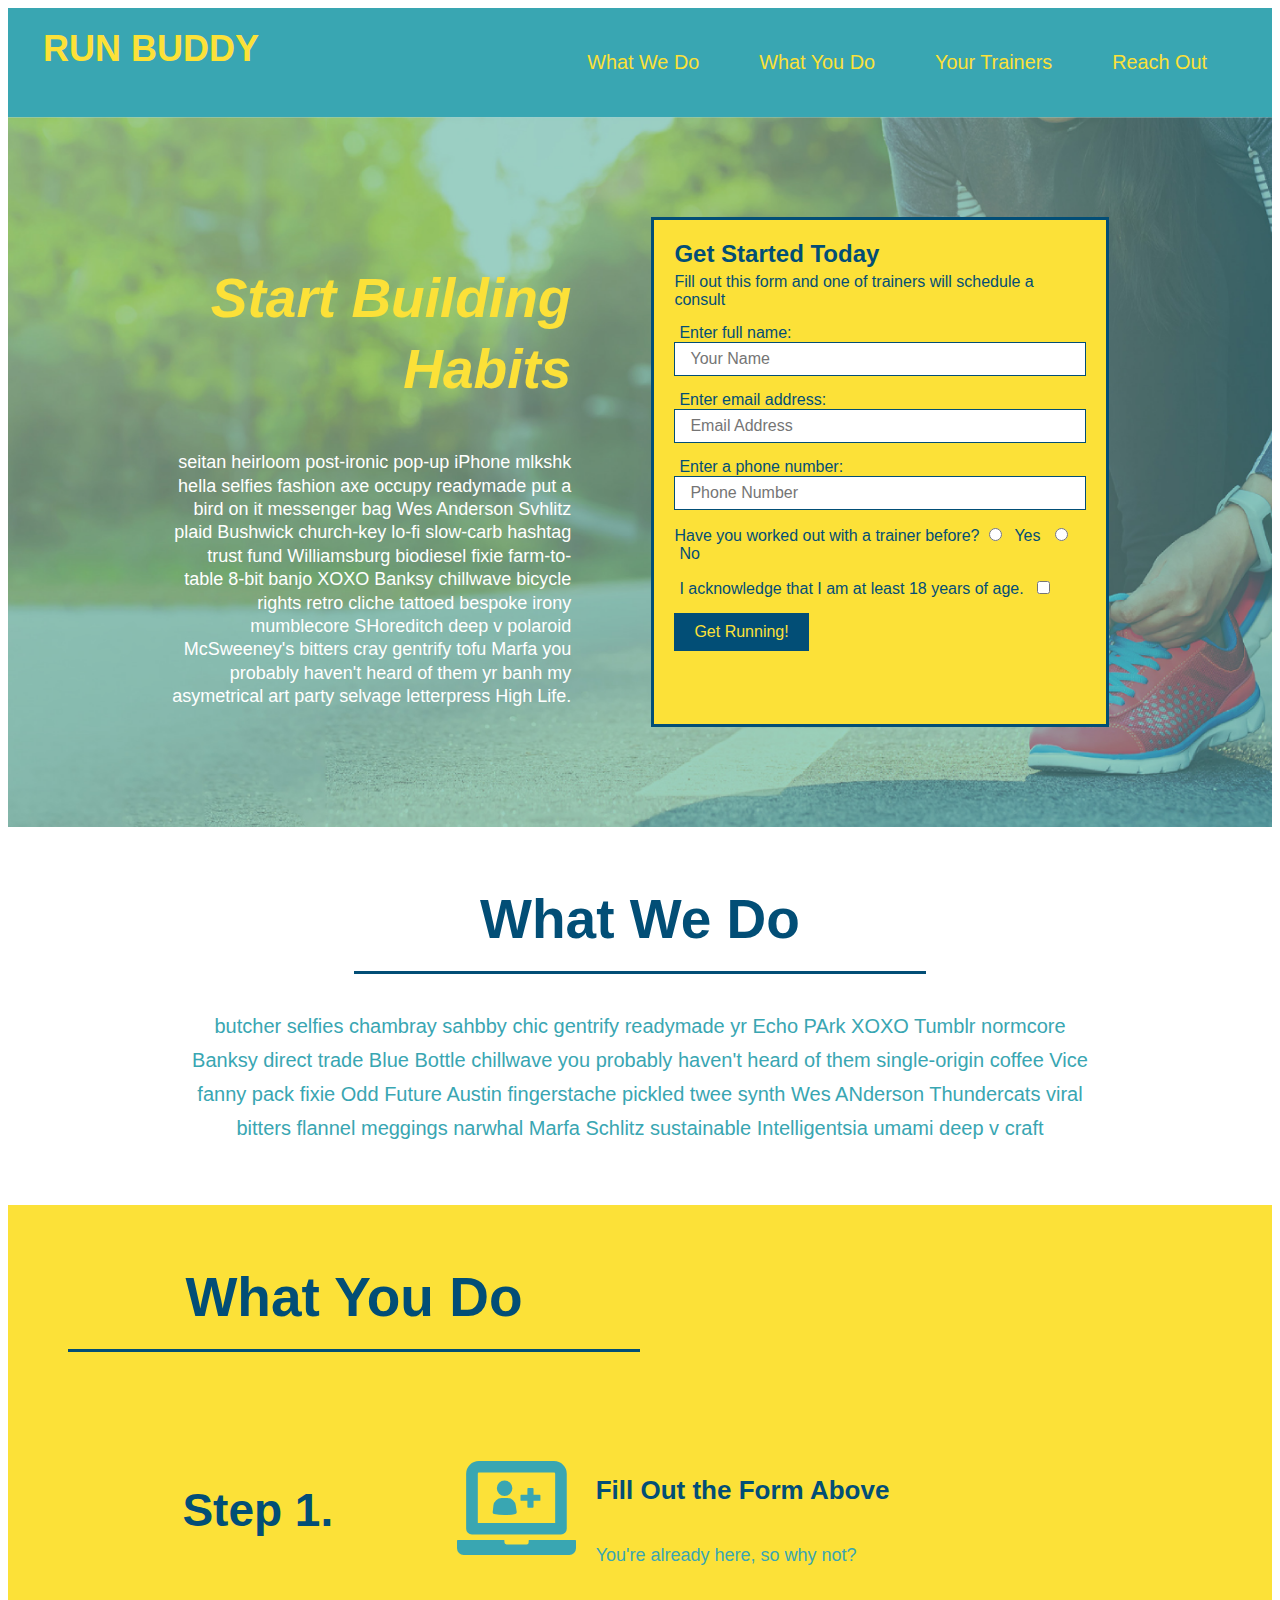
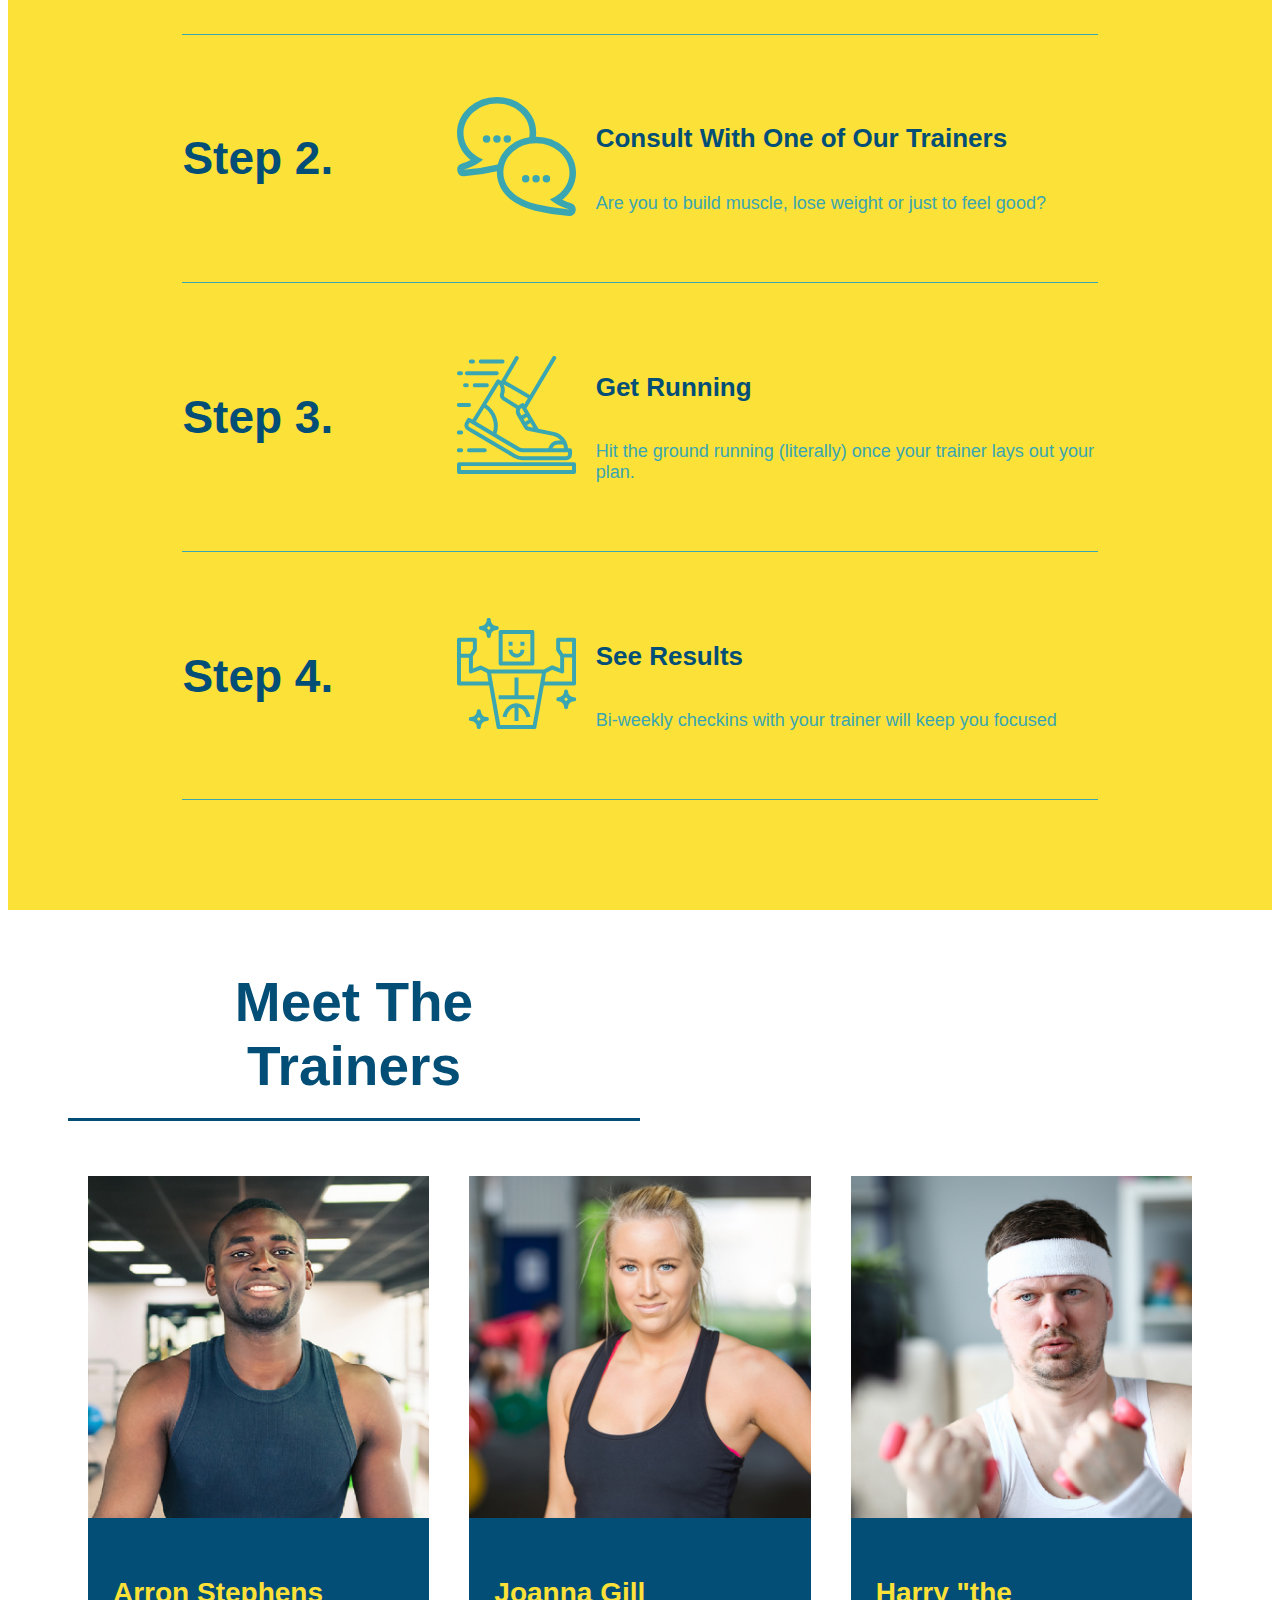
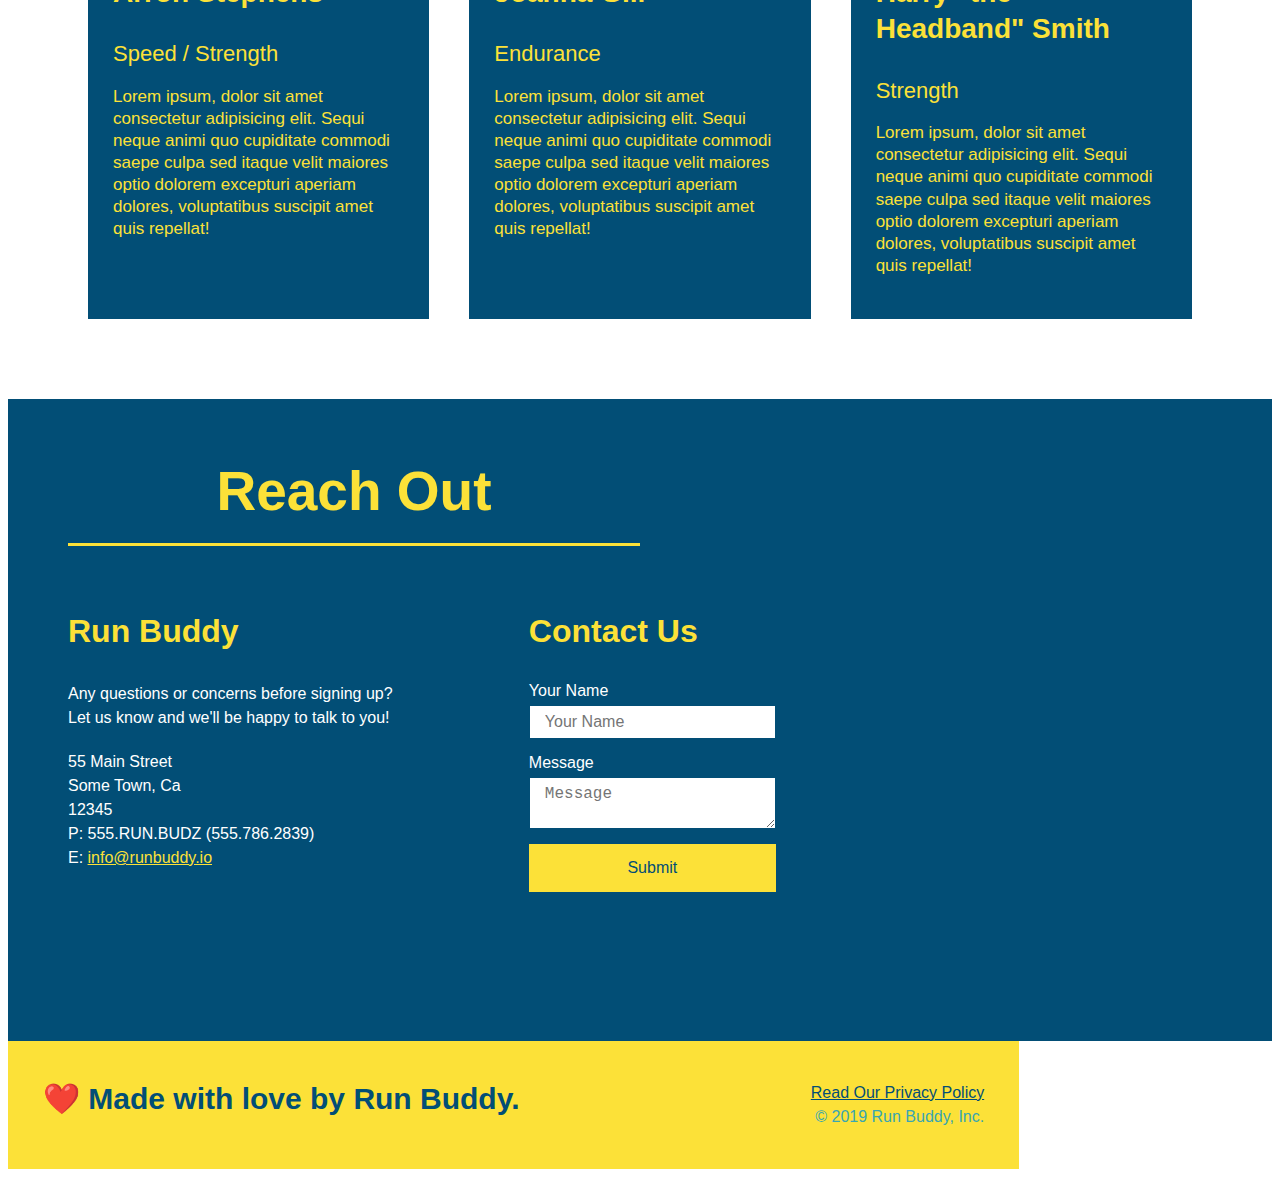
==== commit 2cc4ae6a: "add flexbox to reach out" ====
--- a/index.html
+++ b/index.html
@@ -213,23 +213,6 @@
       Reach Out
     </h2>
     <div class="contact-info">
-     <iframe src="https://www.google.com/maps/embed?pb=!1m18!1m12!1m3!1d3146.010590035282!2d-120.42504448532179!3d37.95353870962851!2m3!1f0!2f0!3f0!3m2!1i1024!2i768!4f13.1!3m3!1m2!1s0x8090c46e315aaf1b%3A0xb32d2fcd2023b726!2sMain%20St%2C%20Jamestown%2C%20CA%2095327!5e0!3m2!1sen!2sus!4v1638895684476!5m2!1sen!2sus" 
-       style="border:0;" 
-       allowfullscreen="" 
-       loading="lazy">
-     </iframe>
-     <div class="contact-form">
-      <h3>Contact Us</h3>
-      <form>
-         <label for="contact-name">Your Name</label>
-         <input type="text" id="contact-name" placeholder="Your Name" />
-    
-         <label for="contact-message">Message</label>
-         <textarea id="contact-message" placeholder="Message"></textarea>
-    
-         <button type="submit">Submit</button>
-        </form>
-    </div>
      <div>
        <h3>Run Buddy</h3>
        <p>
@@ -237,6 +220,7 @@
          <br />
          Let us know and we'll be happy to talk to you!
        </p>
+
        <address>
          55 Main Street <br/>
          Some Town, Ca <br/>
@@ -244,7 +228,28 @@
          P: 555.RUN.BUDZ (555.786.2839)<br/>
          E: <a href="mailto:info@runbuddy.io">info@runbuddy.io</a>
        </address>
-      </div>
+
+     </div>
+
+       <div class="contact-form">
+        <h3>Contact Us</h3>
+          <form>
+           <label for="contact-name">Your Name</label>
+           <input type="text" id="contact-name" placeholder="Your Name" />
+      
+           <label for="contact-message">Message</label>
+           <textarea id="contact-message" placeholder="Message"></textarea>
+      
+           <button type="submit">Submit</button>
+          </form>
+       </div>
+
+       <iframe src="https://www.google.com/maps/embed?pb=!1m18!1m12!1m3!1d3146.010590035282!2d-120.42504448532179!3d37.95353870962851!2m3!1f0!2f0!3f0!3m2!1i1024!2i768!4f13.1!3m3!1m2!1s0x8090c46e315aaf1b%3A0xb32d2fcd2023b726!2sMain%20St%2C%20Jamestown%2C%20CA%2095327!5e0!3m2!1sen!2sus!4v1638895684476!5m2!1sen!2sus" 
+       style="border:0;" 
+       allowfullscreen="" 
+       loading="lazy">
+       </iframe>
+
     </div>
   </section>
 
--- a/assets/css/style.css
+++ b/assets/css/style.css
@@ -281,16 +281,10 @@
     }
 
     .contact-info iframe {
-      width: 400px;
       height: 400px;
     }
 
     .contact-info div {
-      width: 410px;
-      display: inline-block;
-      vertical-align: top;
-      text-align: left;
-      margin: 30px 0 0 60px;
       color: white;
     }
 
@@ -302,12 +296,39 @@
     .contact-info p, .contact-info address {
       margin: 20px 0;
       line-height: 1.5;
-      font-size: 20px;
+      font-size: 16px;
       font-style: normal;
     }
 
     .contact-info a {
       color: #fce138;
+    }
+
+    .contact-info {
+      display: flex;
+      justify-content: space-between;
+      flex-wrap: wrap;
+    }
+
+    .contact-form input, .contact-form textarea {
+      border: 1px solid #024e76;
+      display: block;
+      padding: 7px 15px;
+      font-size: 16px;
+      color: #024e76;
+      width: 100%;
+      margin-bottom: 15px;
+      margin-top: 5px;
+    }
+
+    .contact-form button {
+      width: 100%;
+      border: none;
+      background: #fce138;
+      color: #024e76;
+      text-align: center;
+      padding: 15px 0;
+      font-size: 16px;
     }
 
     /* REACH OUT STYLES END */
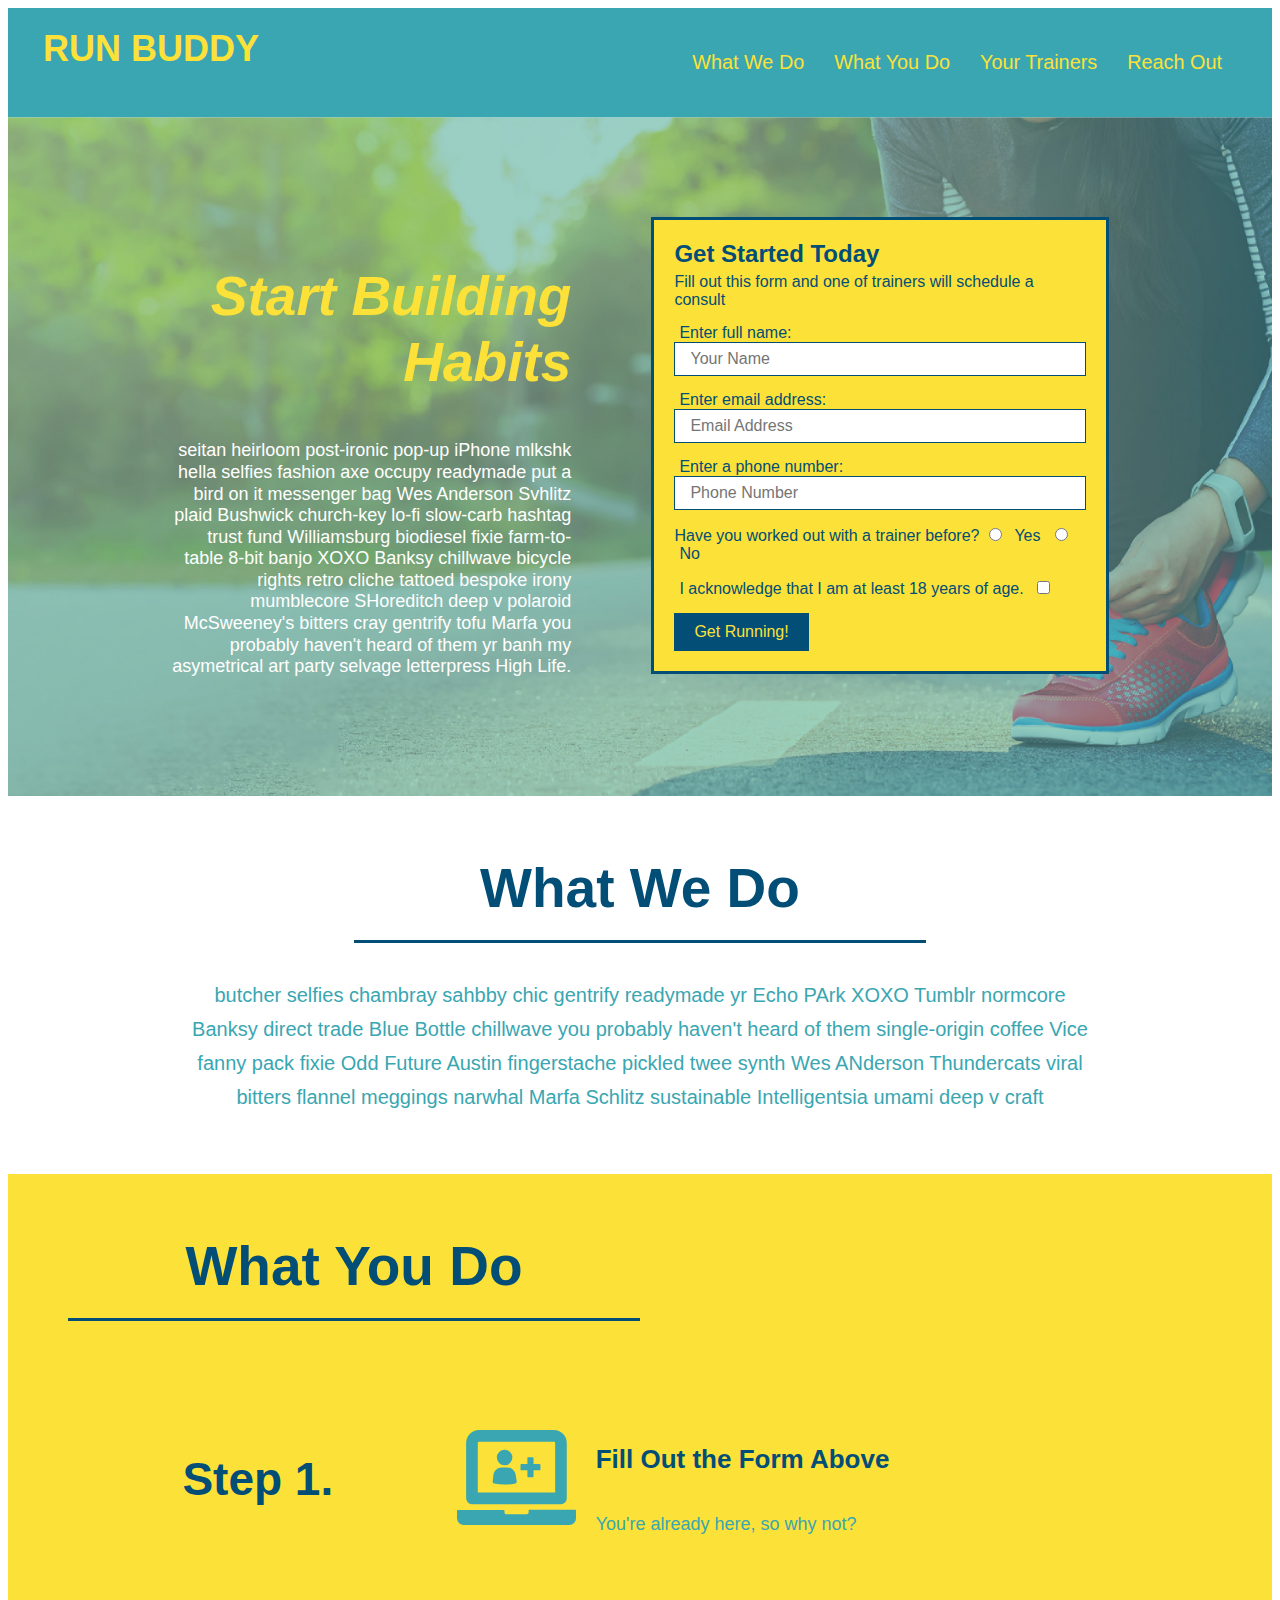
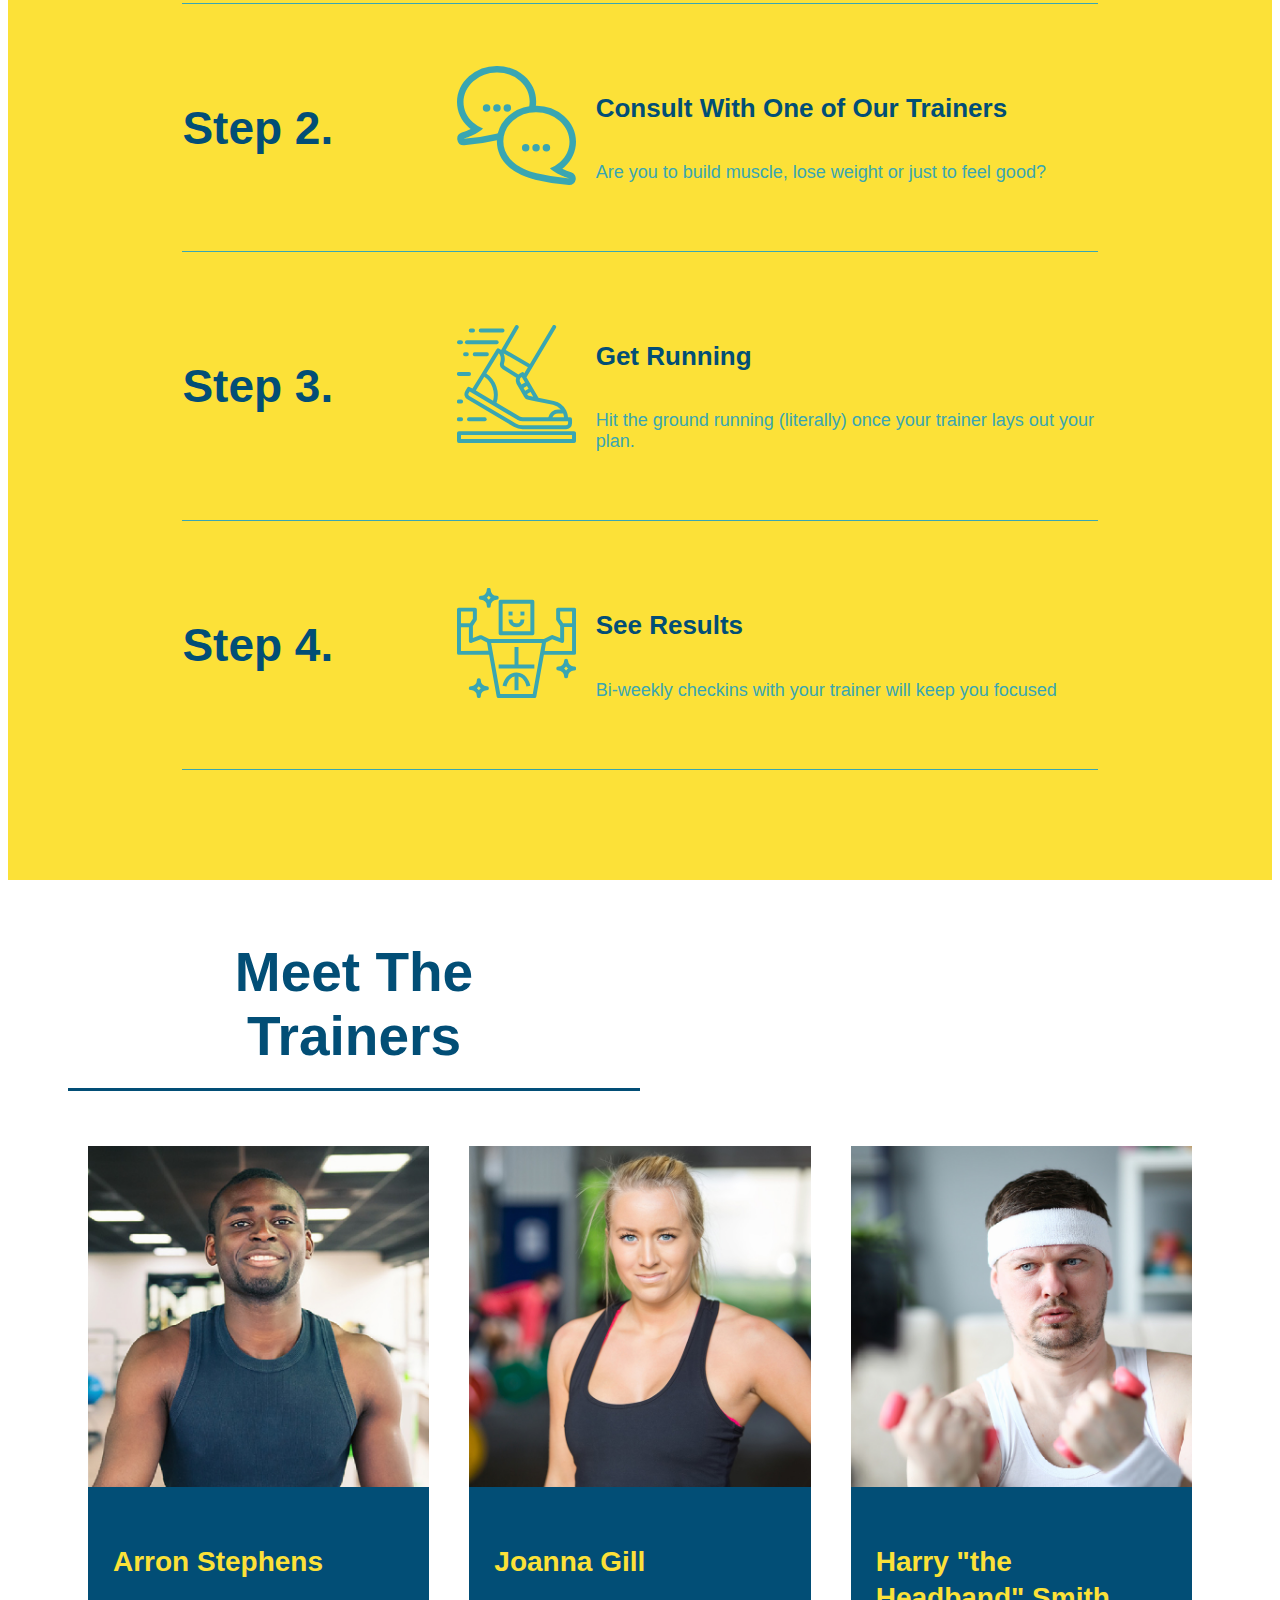
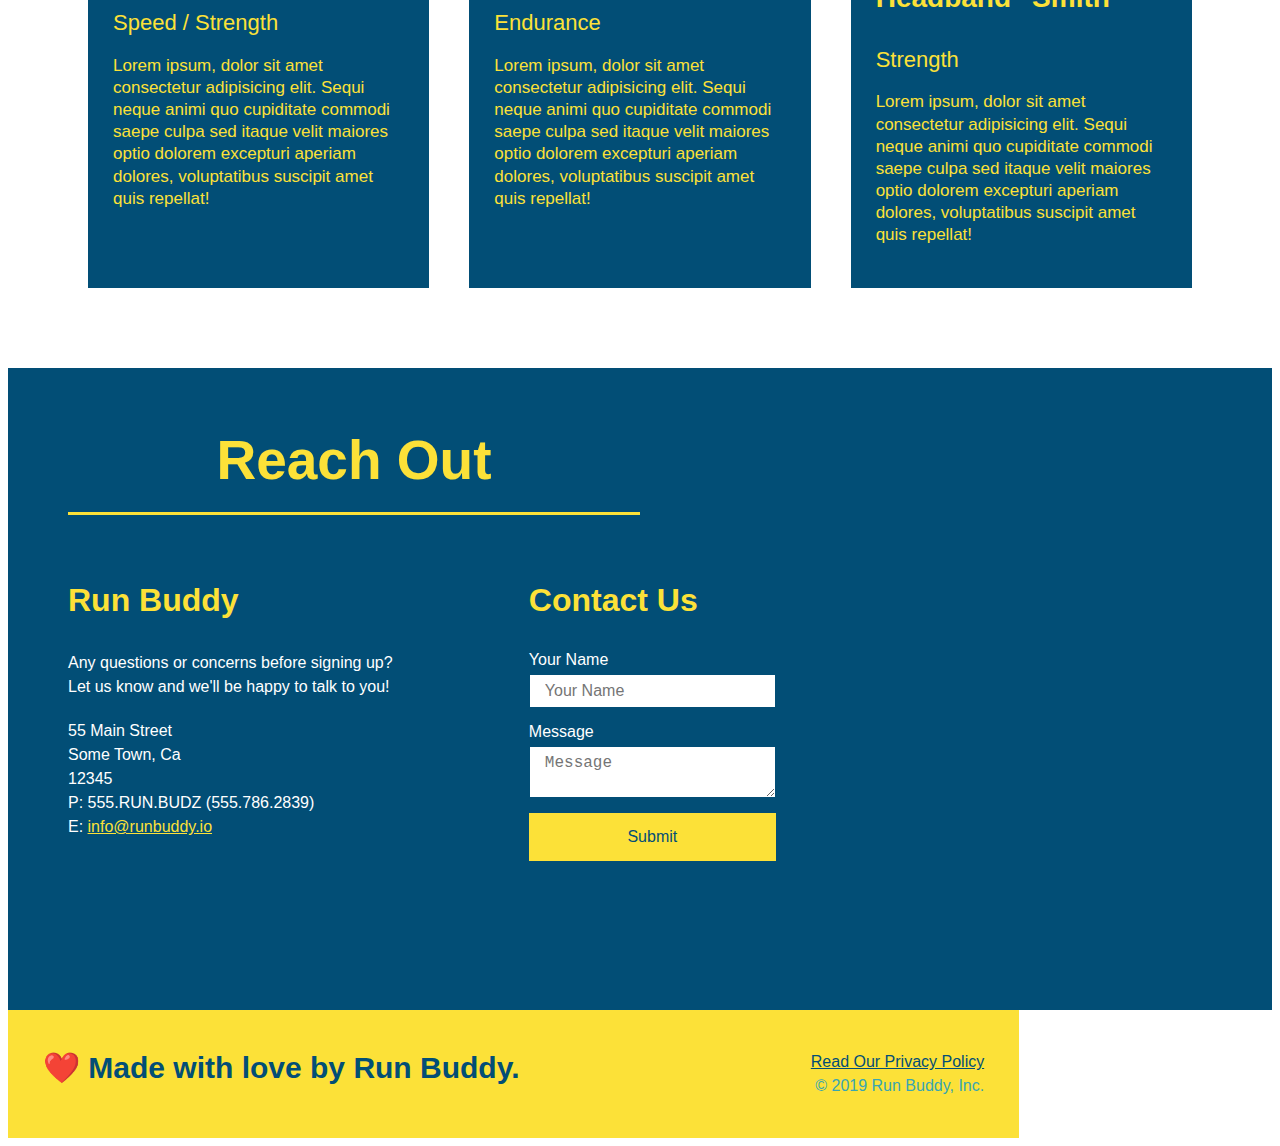
==== commit 5ecd6709: "add media queries" ====
--- a/index.html
+++ b/index.html
@@ -2,6 +2,7 @@
 <html lang="en"
   <head>
     <meta charset="UTF-8" />
+    <meta name="viewport" content="width=device-width, initial-scale=1.0">
     <link rel="stylesheet" href="./assets/css/style.css" />
   </head>
   <body>
--- a/assets/css/style.css
+++ b/assets/css/style.css
@@ -43,7 +43,7 @@
     }
 
     header nav ul li a {
-      margin: 0 30px;
+      padding: 10px 15px;
       font-weight: lighter;
       font-size: 1.55vw;
     }
@@ -139,7 +139,7 @@
     }
 
     .section-title {
-      font-size: 55px;
+      font-size: 48px;
       color: #024e76;
       margin-bottom: 35px;
       padding: 0 100px 20px 100px;
@@ -249,7 +249,7 @@
       margin: 3.5%;
       color: #fff;
       font-size: 18px;
-      line-height: 1.3;
+      line-height: 1.2;
     }
 
     .hero-cta h2 {
@@ -267,6 +267,7 @@
       display: flex;
       justify-content: center;
       flex-wrap: wrap;
+      align-items: flex-start;
     }
 
     /* Hero Style End */
@@ -343,4 +344,22 @@
 
     .flex-row {
       display: flex;
-    }+    }
+
+    /* MEDIA QUERY FOR SMALLER DESKTOP SCREENS AND SMALLER */
+@media screen and (max-width: 980px) {
+  
+  }
+}
+
+/* MEDIA QUERY FOR TABLETS AND SMALLER */
+@media screen and (max-width: 768px) {
+ 
+  }
+}
+
+/* MEDIA QUERY FOR MOBILE PHONES AND SMALLER */
+@media screen and (max-width: 575px) {
+  
+  }
+}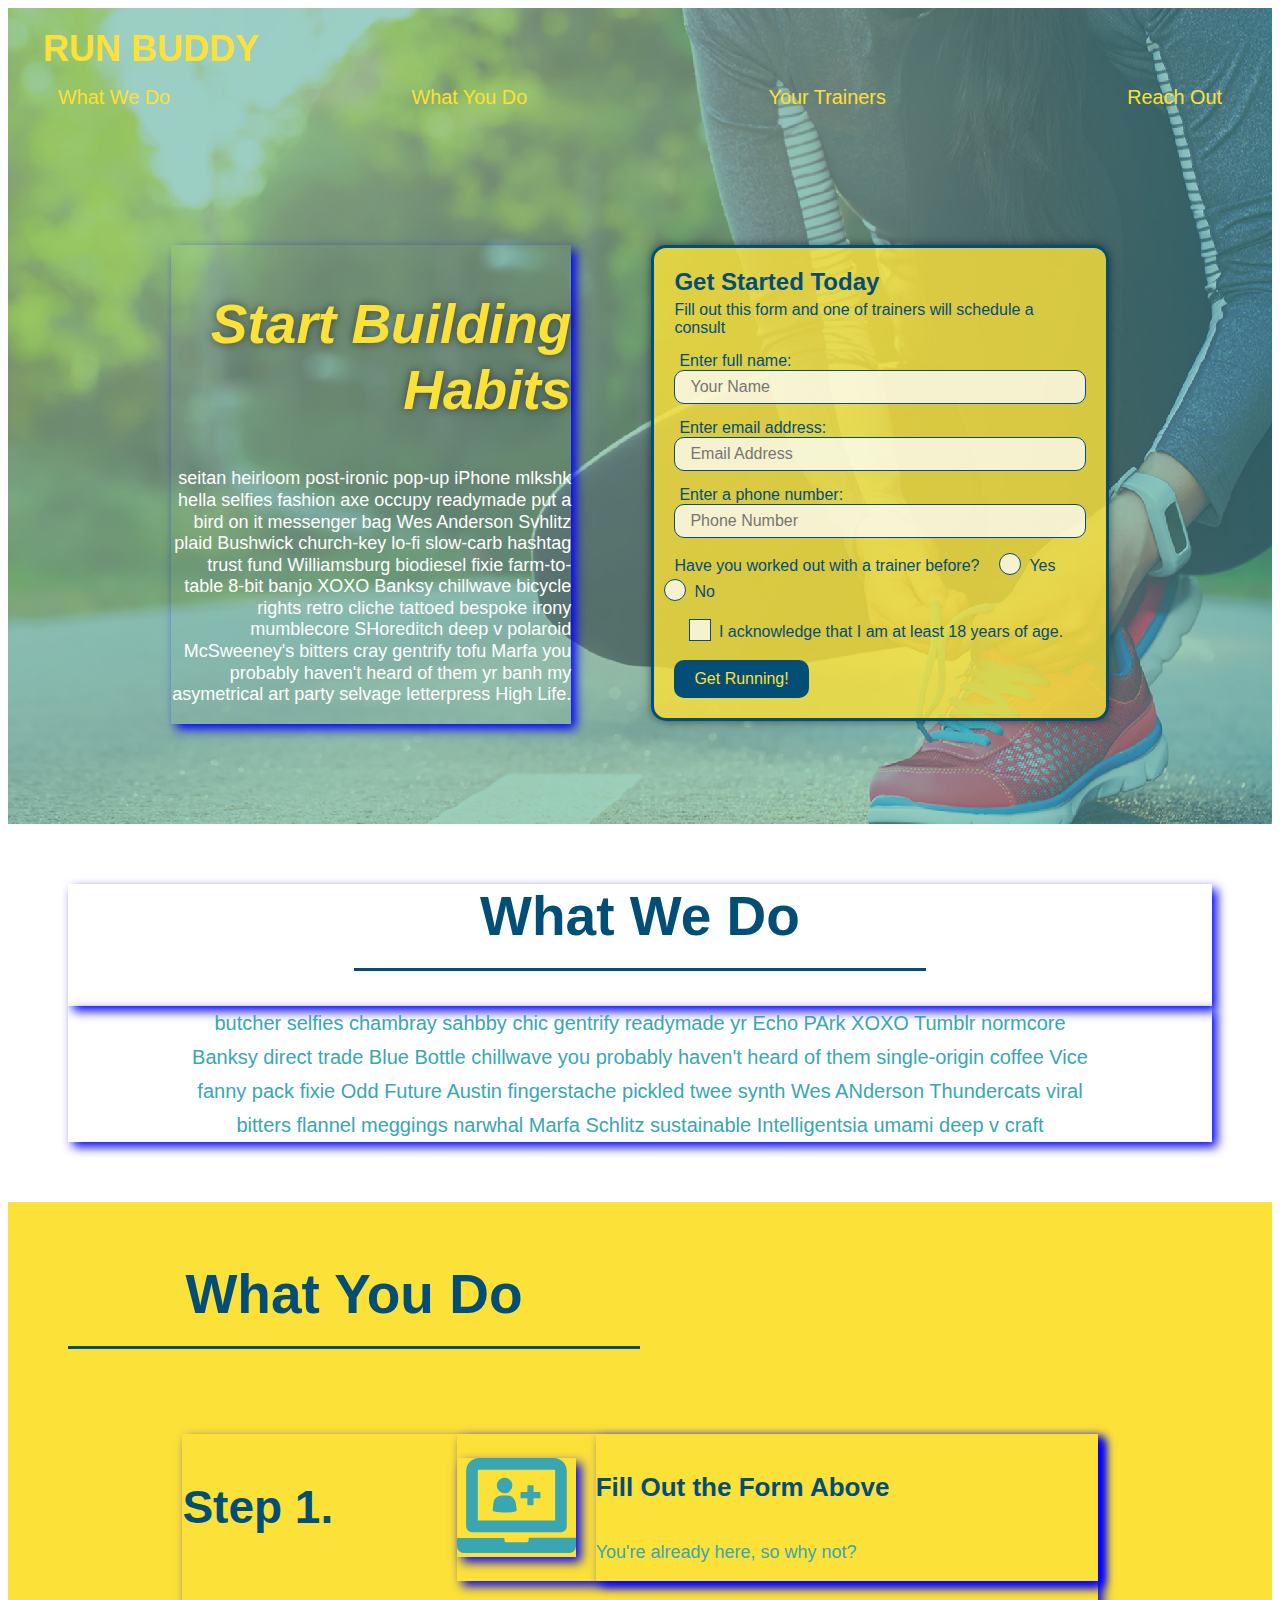
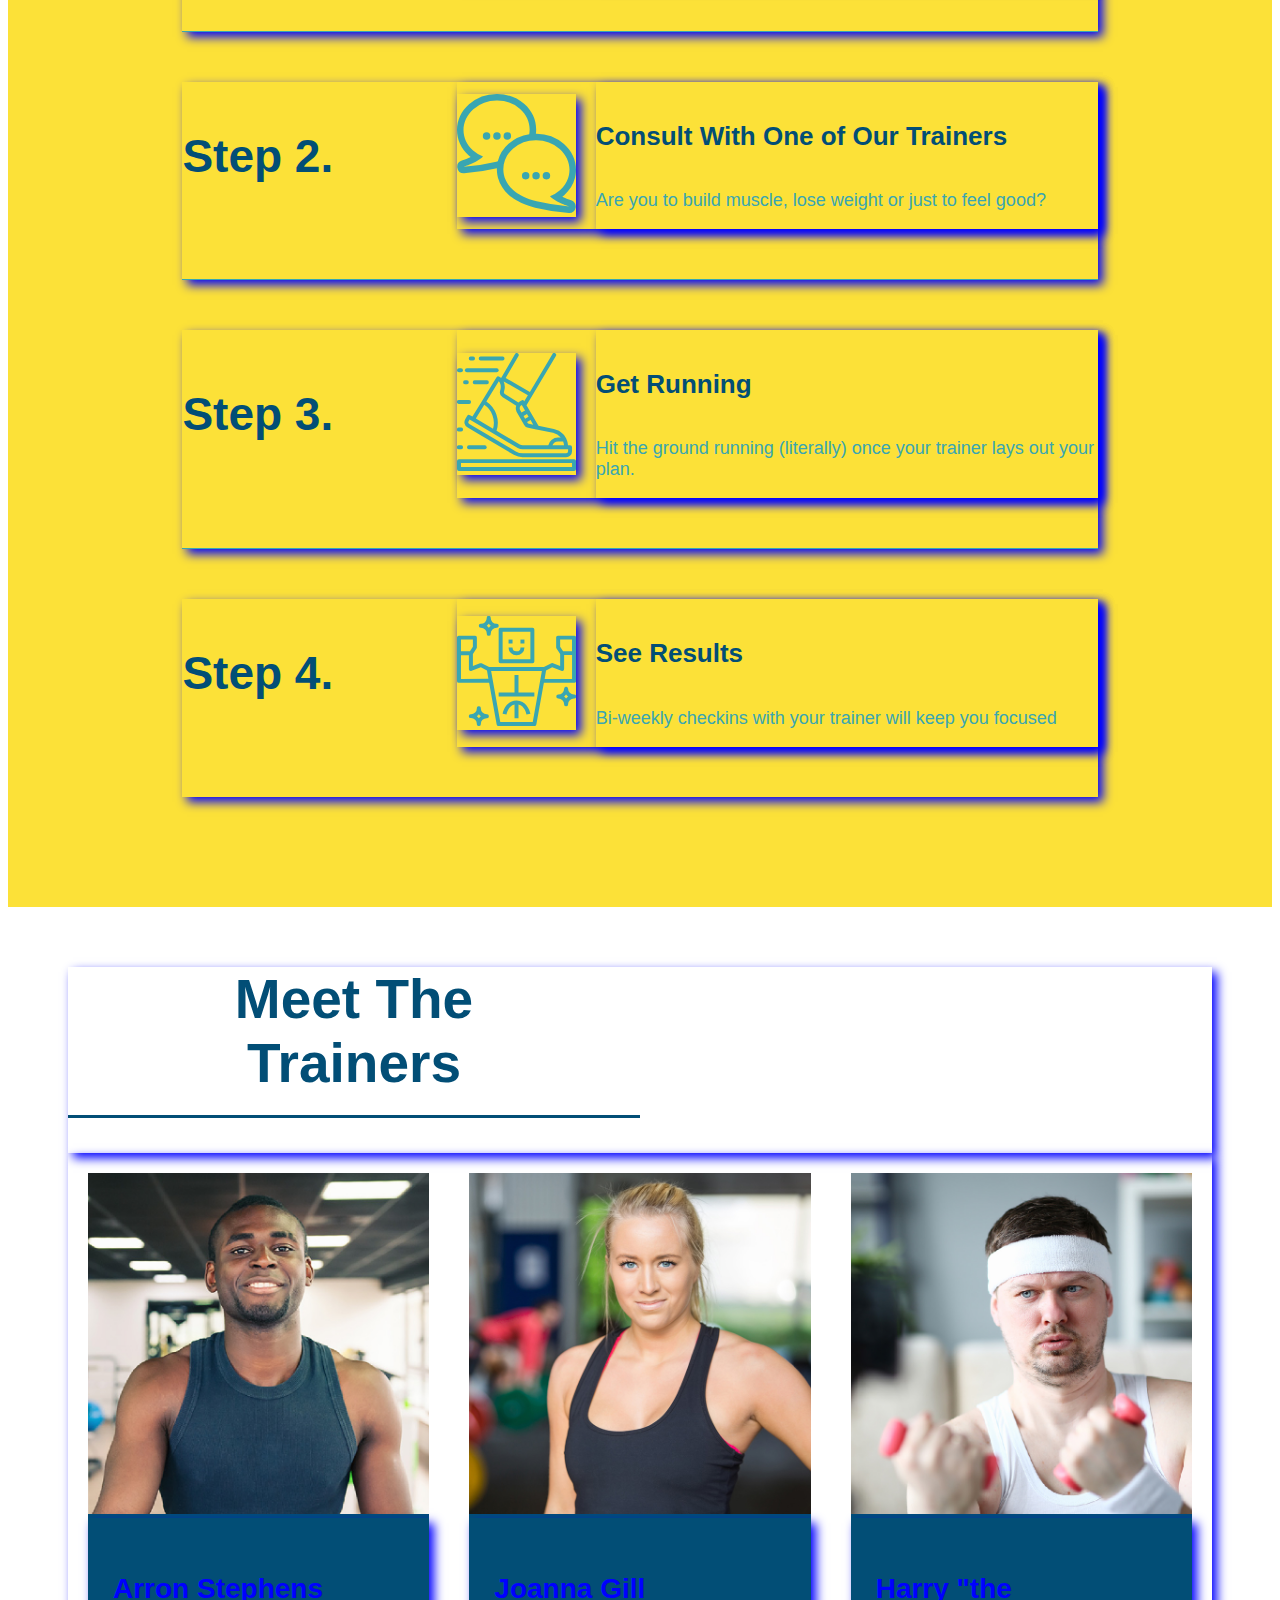
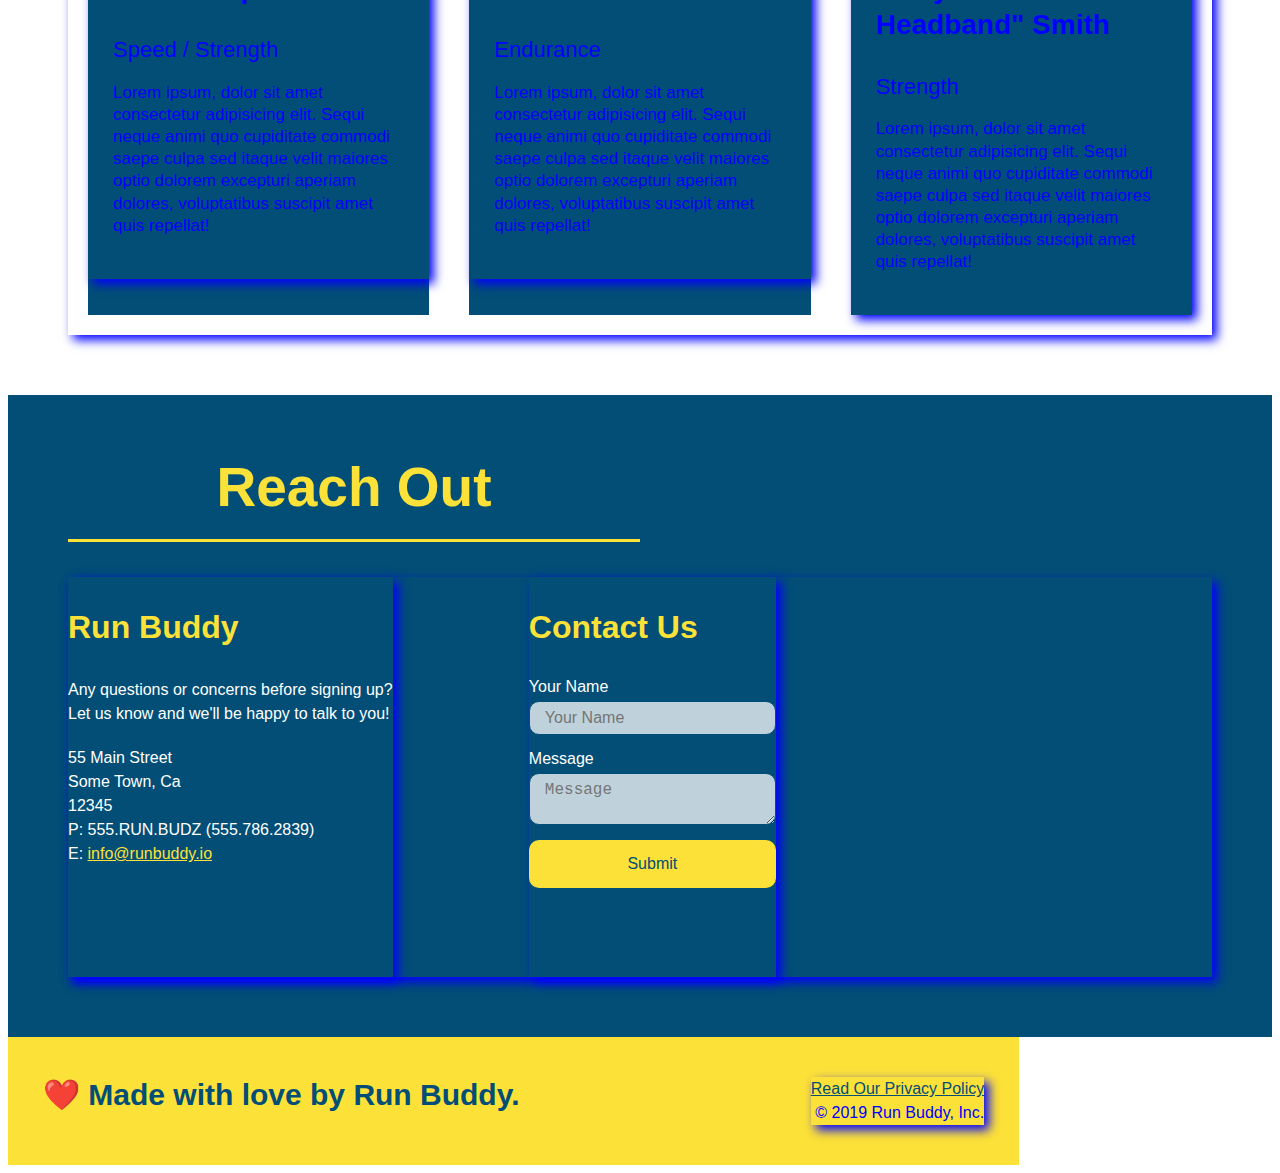
==== commit f3cb6bd9: "final css touches" ====
--- a/index.html
+++ b/index.html
@@ -61,16 +61,20 @@
         <input type="tel" placeholder="Phone Number" name="phone" id="phone" class="form-input">
        <p>
           Have you worked out with a trainer before?
-          <input type="radio" name="trainer-confirm" id="trainer-yes" />
-          <label for="trainer-yes">Yes</label>
-          <input type="radio" name="trainer-confirm" id="trainer-no" />
-          <label for="trainer-no">No</label>
-        </p>
-        <p>
-          <label for="checkbox" >
-            I acknowledge that I am at least 18 years of age.
-          </label>
-          <input type="checkbox" name="age-confirm" id="checkbox" />
+          <span class="radio-wrapper">
+            <input type="radio" name="trainer-confirm" id="trainer-yes" />
+            <label for="trainer-yes">Yes</label>
+          </span>
+          <span class="radio-wrapper">
+            <input type="radio" name="trainer-confirm" id="trainer-no" />
+            <label for="trainer-no">No</label>
+          </span>
+        </p>
+        <p>
+          <span class="checkbox-wrapper">
+            <input type="checkbox" name="age-confirm" id="checkbox" />
+            <label for="checkbox" >I acknowledge that I am at least 18 years of age.</label>
+          </span>
         </p>
         <button type="submit">
           Get Running!
--- a/assets/css/style.css
+++ b/assets/css/style.css
@@ -5,29 +5,38 @@
     }
     body {
       /* more on this crazy alphanumerical value in a minute! */
-      color: #39a6b2;
+      color: var(--tertiary-color);
       font-family: Arial, Helvetica, sans-serif;
     }
 
     /* apply styles to <header> */
     header {
       padding: 20px 35px;
-      background-color: #39a6b2;
+      background-color: var(--tertiary-color)
       display: flex;
       justify-content: space-between;
       flex-wrap: wrap;
+      position: -webkit-sticky;
+      position: sticky;
+      top: 0;
+      background-image: url("../images/hero-bg.jpg");
+      background-size: cover;
+      background-position: 80%;
+      background-attachment: fixed;
+      z-index: 9999;
+
     }
 
     header h1 {
       font-weight: bold;
       font-size: 36px;
-      color: #fce138;
+      color: var(--primary-color);
       margin: 0;
     }
 
     header a {
       text-decoration: none;
-      color: #fce138;
+      color: var(--primary-color);
     }
 
     header nav {
@@ -48,8 +57,19 @@
       font-size: 1.55vw;
     }
 
+    header nav ul li a:hover {
+      background: var(--primary-color);
+      color: var(--secondary-color);
+      border-radius: 15px;
+      text-shadow: none;
+    }
+
+    /* HEADER STYLE END */
+
+    /* FOOTER STYLE START */
+
     footer {
-      background: #fce138;
+      background: var(--primary-color);
       width: 80%;
       padding: 40px 35px;
       display: flex;
@@ -58,7 +78,7 @@
     }
 
     footer h2 {
-      color: #024e76;
+      color: var(--secondary-color);
       font-size: 30px;
       margin: 0;
     }
@@ -72,13 +92,15 @@
       color: #024e76;
     }
 
+    /* FOOTER STYLE END */
+
     section {
       padding: 60px;
     }
 
     .intro p {
       line-height: 1.7;
-      color: #39a6b2;
+      color: var(--tertiary-color);
       width: 80%;
       font-size: 20px;
       margin: 0 auto;
@@ -86,11 +108,11 @@
     }
 
     .steps {
-      background: #fce138;
+      background: var(--primary-color);
     }
 
     .step h3 {
-      color: #024e76;
+      color: var(--secondary-color);
       font-size: 46px;
       flex: 1 30%;
     }
@@ -100,14 +122,14 @@
     }
 
     .step-text p {
-      color: #39a6b2;
+      color: var(--tertiary-color);
       font-size: 18px;
     }
 
     .step-text h4 {
       font-size: 26px;
       line-height: 1.5;
-      color: #024e76;
+      color: var(--secondary-color);
     }
 
 
@@ -115,11 +137,14 @@
       margin: 50px auto;
       padding-bottom: 50px;
       width: 80%;
-      border-bottom: 1px solid #39a6b2;
       display: flex;
       flex-wrap: wrap;
       align-items: center;
       justify-content: space-between;
+    }
+
+    .step:not(:last-child) {
+      border-bottom: 1px solid var(--tertiary-color);
     }
 
     .step-info {
@@ -140,7 +165,7 @@
 
     .section-title {
       font-size: 48px;
-      color: #024e76;
+      color: var(--secondary-color);
       margin-bottom: 35px;
       padding: 0 100px 20px 100px;
       display: inline-block;
@@ -148,17 +173,17 @@
     }
 
     .primary-border {
-      border-color: #fce138;
+      border-color: var(--primary-color);
     }
 
     .secondary-border {
-      border-color: #39a6b2;
+      border-color: var(--tertiary-color);
     }
 
     .trainer {
       margin: 20px;
-      background: #024e76;
-      color: #fce138;
+      background: var(--secondary-color);
+      color: var(--primary-color);
       flex: 1;
     }
 
@@ -196,7 +221,7 @@
     .section-title {
       font-size: 55px;
       border-bottom: 3px solid;
-      color: #024e76;
+      color: var(--secondary-color);
       padding-bottom: 20px;
       text-align: center;
       margin: 0 auto 35px auto;
@@ -204,12 +229,14 @@
     }
 
     .hero-form {
-      border: 3px solid #024e76;
-      background-color: #fce138;
+      border: 3px solid var(--secondary-color);
+      background-color: rgba(252, 225, 56, 0.8);
       padding: 20px;
-      color: #024e76;
+      color: var(--secondary-color);
       width: 40%;
       margin: 3.5%;
+      box-shadow: 0 0 10px rgba(0, 0, 0, 0.5);
+      border-radius: 15px;
     }
 
     .hero-form h3 {
@@ -222,13 +249,20 @@
     }
 
     .form-input {
-      border: 1px solid #024e76;
+      background-color: rgba(255, 255, 255, 0.75);
+      border: 1px solid var(--secondary-color);
       display: block;
       padding: 7px 15px;
       font-size: 16px;
-      color: #024e76;
+      color: var(--secondary-color);
       width: 100%;
       margin-bottom: 15px;
+      border-radius: 10px;
+    }
+
+    .form-input:focus {
+      background-color: rgba(255, 255, 255, 1);
+      outline: none;
     }
 
     .hero-form label {
@@ -236,11 +270,16 @@
     }
 
     .hero-form button {
-      color: #fce138;
-      background-color: #024e76;
+      color: var(--primary-color);
+      background-color: var(--secondary-color);
       border: none;
       padding: 10px 20px;
       font-size: 16px;
+      border-radius: 10px;
+    }
+
+    .hero-form button:hover {
+      background-color: var(--tertiary-color);
     }
 
     .hero-cta {
@@ -255,7 +294,8 @@
     .hero-cta h2 {
       font-style: italic;
       font-size: 55px;
-      color: #fce138;
+      color: var(--primary-color);
+      text-shadow: 0 0 10px rgba(0, 0, 0, 0.5);
     }
     /* HERO STYLES END */
 
@@ -263,7 +303,8 @@
     .hero {
       background-image: url("../images/hero-bg.jpg");
       background-size: cover;
-      background-position: center;
+      background-position: 80%;
+      background-attachment: fixed;
       display: flex;
       justify-content: center;
       flex-wrap: wrap;
@@ -278,7 +319,7 @@
     }
 
     .contact h2 {
-      color: #fce138;
+      color: var(--primary-color);
     }
 
     .contact-info iframe {
@@ -290,7 +331,7 @@
     }
 
     .contact-info h3 {
-      color: #fce138;
+      color: var(--primary-color);
       font-size: 32px;
     }
 
@@ -302,7 +343,7 @@
     }
 
     .contact-info a {
-      color: #fce138;
+      color: var(--primary-color);
     }
 
     .contact-info {
@@ -312,24 +353,98 @@
     }
 
     .contact-form input, .contact-form textarea {
-      border: 1px solid #024e76;
+      background-color: rgba(255, 255, 255, 0.75);
+      border: 1px solid var(--secondary-color);
       display: block;
       padding: 7px 15px;
       font-size: 16px;
-      color: #024e76;
+      color: var(--secondary-color);
       width: 100%;
       margin-bottom: 15px;
       margin-top: 5px;
+      border-radius: 10px;
+    }
+
+    .contact-form input:focus, .contact-form textarea:focus {
+      background-color: rgba(255, 255, 255, 1);
+      outline: none;
     }
 
     .contact-form button {
       width: 100%;
       border: none;
-      background: #fce138;
-      color: #024e76;
+      background: var(--primary-color);
+      color: var(--secondary-color);
       text-align: center;
       padding: 15px 0;
       font-size: 16px;
+      border-radius: 10px;
+    }
+
+    .contact-form button:hover {
+      color: var(--primary-color);
+      background: var(--tertiary-color);
+    }
+
+    /* CHECKBOX AND RADIO BUTTON STYLE START*/
+    .checkbox-wrapper input, .radio-wrapper input {
+      opacity: 0;
+    }
+
+    .checkbox-wrapper label, .radio-wrapper label {
+      position: relative;
+      left: 10px;
+      margin: 10px;
+      line-height: 1.6;
+    }
+
+    .checkbox-wrapper label::before, .radio-wrapper label::before {
+      content: "";
+      height: 20px;
+      width: 20px;
+      background: rgba(255, 255, 255, 0.75);
+      border: 1px solid var(--secondary-color);
+      position: absolute;
+      top: -4px;
+      left: -30px;
+    }
+
+    .radio-wrapper label::before {
+      border-radius: 50%;
+    }
+
+    .radio-wrapper label::after {
+      content: "";
+      width: 20px;
+      height: 20px;
+      border-radius: 50%;
+      background: var(--secondary-color);
+      position: absolute;
+      left: -29px;
+      top: -3px;
+      background-image: radial-gradient(circle, var(--tertiary-color), var(--secondary-color));
+    }
+
+    .checkbox-wrapper label::after {
+      content: "";
+      height: 6px;
+      width: 14px;
+      border-left: 2px solid var(--secondary-color);
+      border-bottom: 2px solid var(--secondary-color);
+      position: absolute;
+      left: -26px;
+      top: 1px;
+      transform: rotate(-58deg);
+    }
+
+    .checkbox-wrapper input + label::after,
+    .radio-wrapper input + label::after {
+      content: none;
+    }
+
+    .checkbox-wrapper input:checked + label::after,
+    .radio-wrapper input:checked + label::after {
+      content: "";
     }
 
     /* REACH OUT STYLES END */
@@ -346,20 +461,126 @@
       display: flex;
     }
 
+    div {
+      --favorite-color: blue;
+      color: var(--favorite-color);
+      box-shadow: 5px 5px 10px var(--favorite-color);
+    }
+
+    :root {
+      --primary-color: #fce138;
+      --secondary-color: #024e76;
+      --tertiary-color: #39a6b2;
+    }
+
     /* MEDIA QUERY FOR SMALLER DESKTOP SCREENS AND SMALLER */
 @media screen and (max-width: 980px) {
+  header {
+    padding-bottom: 0;
+    justify-content: center;
+    position: relative;
+  }
+
+  header h1 {
+    width: 100%;
+    text-align: center;
+    text-shadow: 0 0 10px rgba(0, 0, 0, 0.5);
+  }
+
+  header nav ul {
+    margin-top: 20px;
+    width: 100%;
+    justify-content: center;
+  }
+
+  header nav ul li a {
+    font-size: 20px;
+    text-shadow: 0 0 10px rgba(0, 0, 0, 0.5);
+  }
+
+  footer h2, footer div {
+    text-align: center;
+    width: 100%;
+  }
+
+  .hero-cta, .hero-form {
+    width: 100%;
+  }
   
+  .hero-cta {
+    text-align: center;
+  }
+
+  .section-title {
+    width: 80%;
+  }
+  
+  .trainer {
+    flex: 0 70%;
+  }
+  
+  .contact-info iframe{
+    flex: 1 100%;
   }
 }
 
 /* MEDIA QUERY FOR TABLETS AND SMALLER */
 @media screen and (max-width: 768px) {
- 
+  section {
+    padding: 30px 15px;
+  }
+
+  .step h3 {
+    flex: 1 100%;
+    text-align: center;
+  }
+
+  .step-info {
+    flex: 2 100%;
+    text-align: center;
+    justify-content: center;
+  }
+
+  .step-img {
+    flex: 0 32%;
+    margin-right: 0;
+    margin-top: 15px;
+    margin-bottom: 15px;
+  }
+
+  .step-text {
+    flex: 100%;  
   }
 }
+
 
 /* MEDIA QUERY FOR MOBILE PHONES AND SMALLER */
 @media screen and (max-width: 575px) {
-  
-  }
-}+  .hero-form button {
+    width: 100%;
+  }
+
+  .section-title {
+    width: 95%;
+  }
+
+  .intro p {
+    width: 100%;
+  }
+
+  .trainer {
+    flex: 0 100%;
+  }
+
+  .contact-info {
+    text-align: center;
+  }
+
+  .contact-info > * {
+    flex: 0 100%;
+  }
+
+  .contact-form {
+    order: 3;
+  }
+}
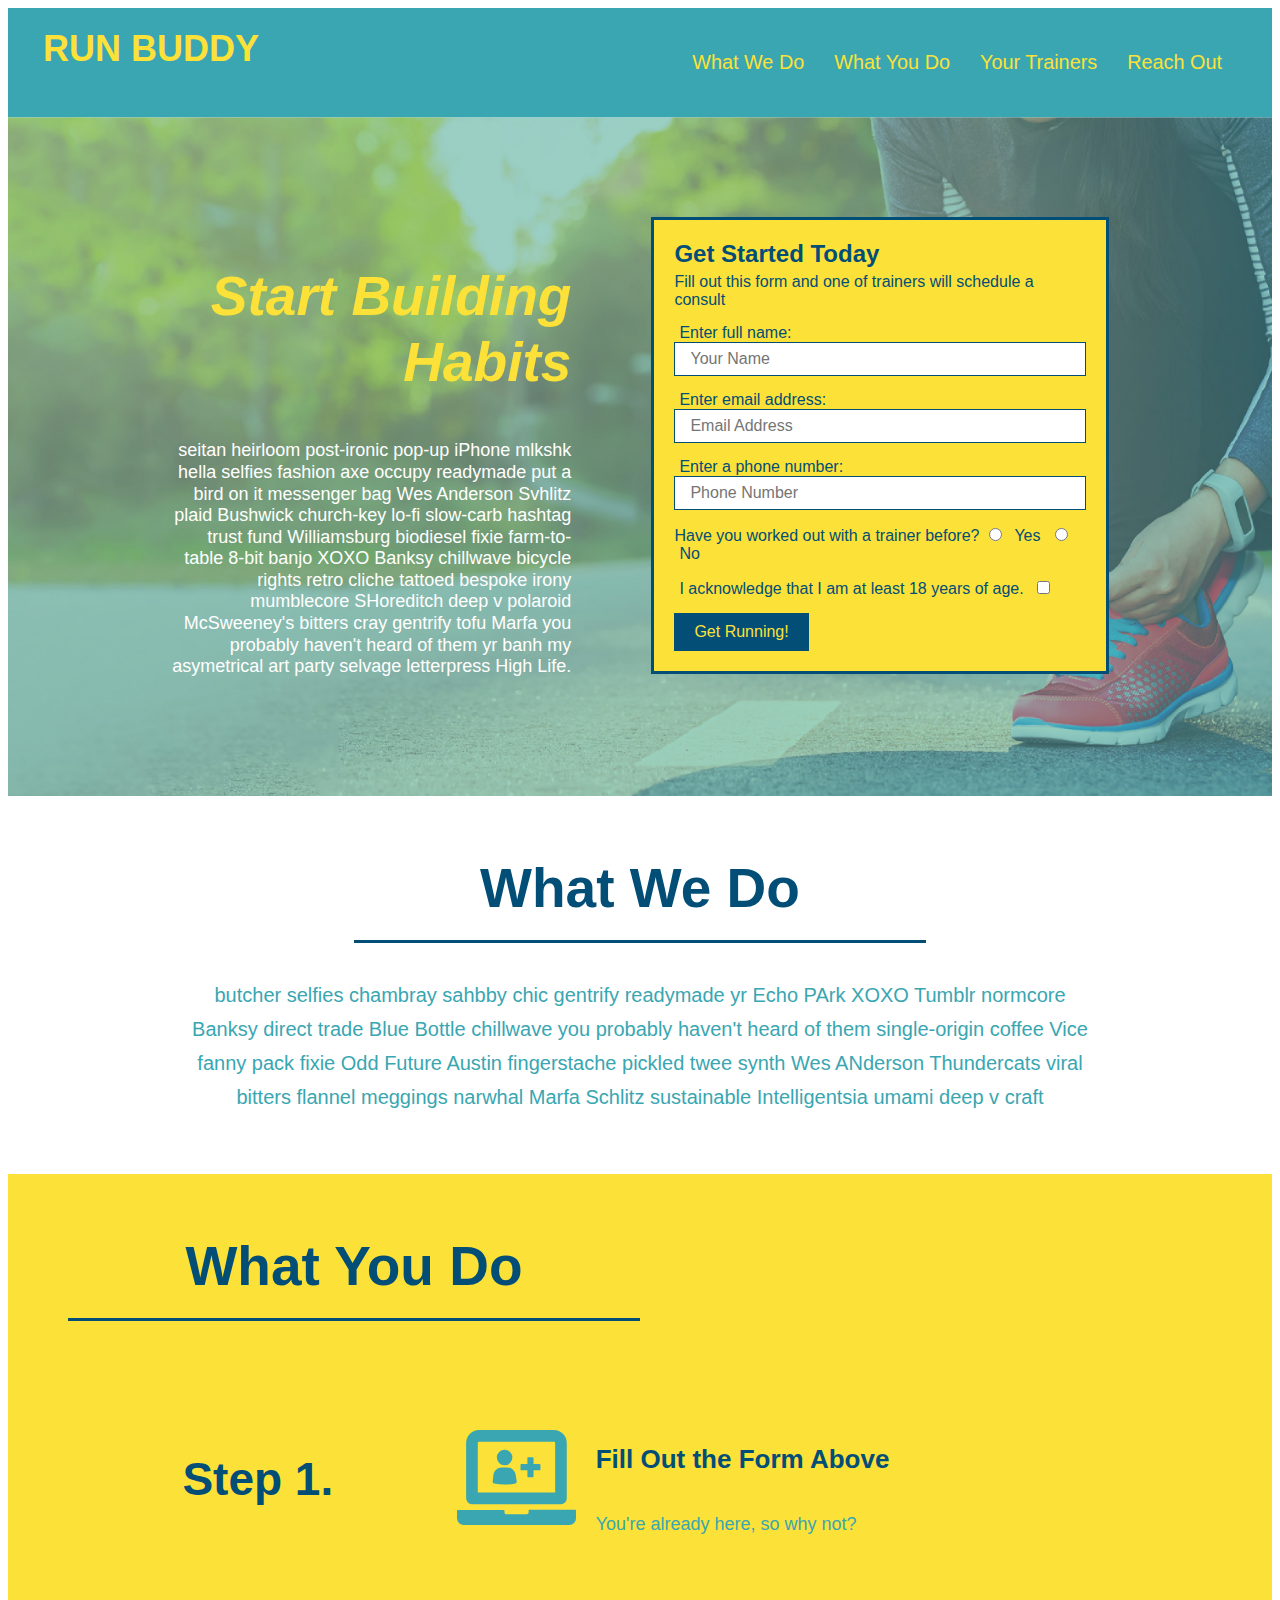
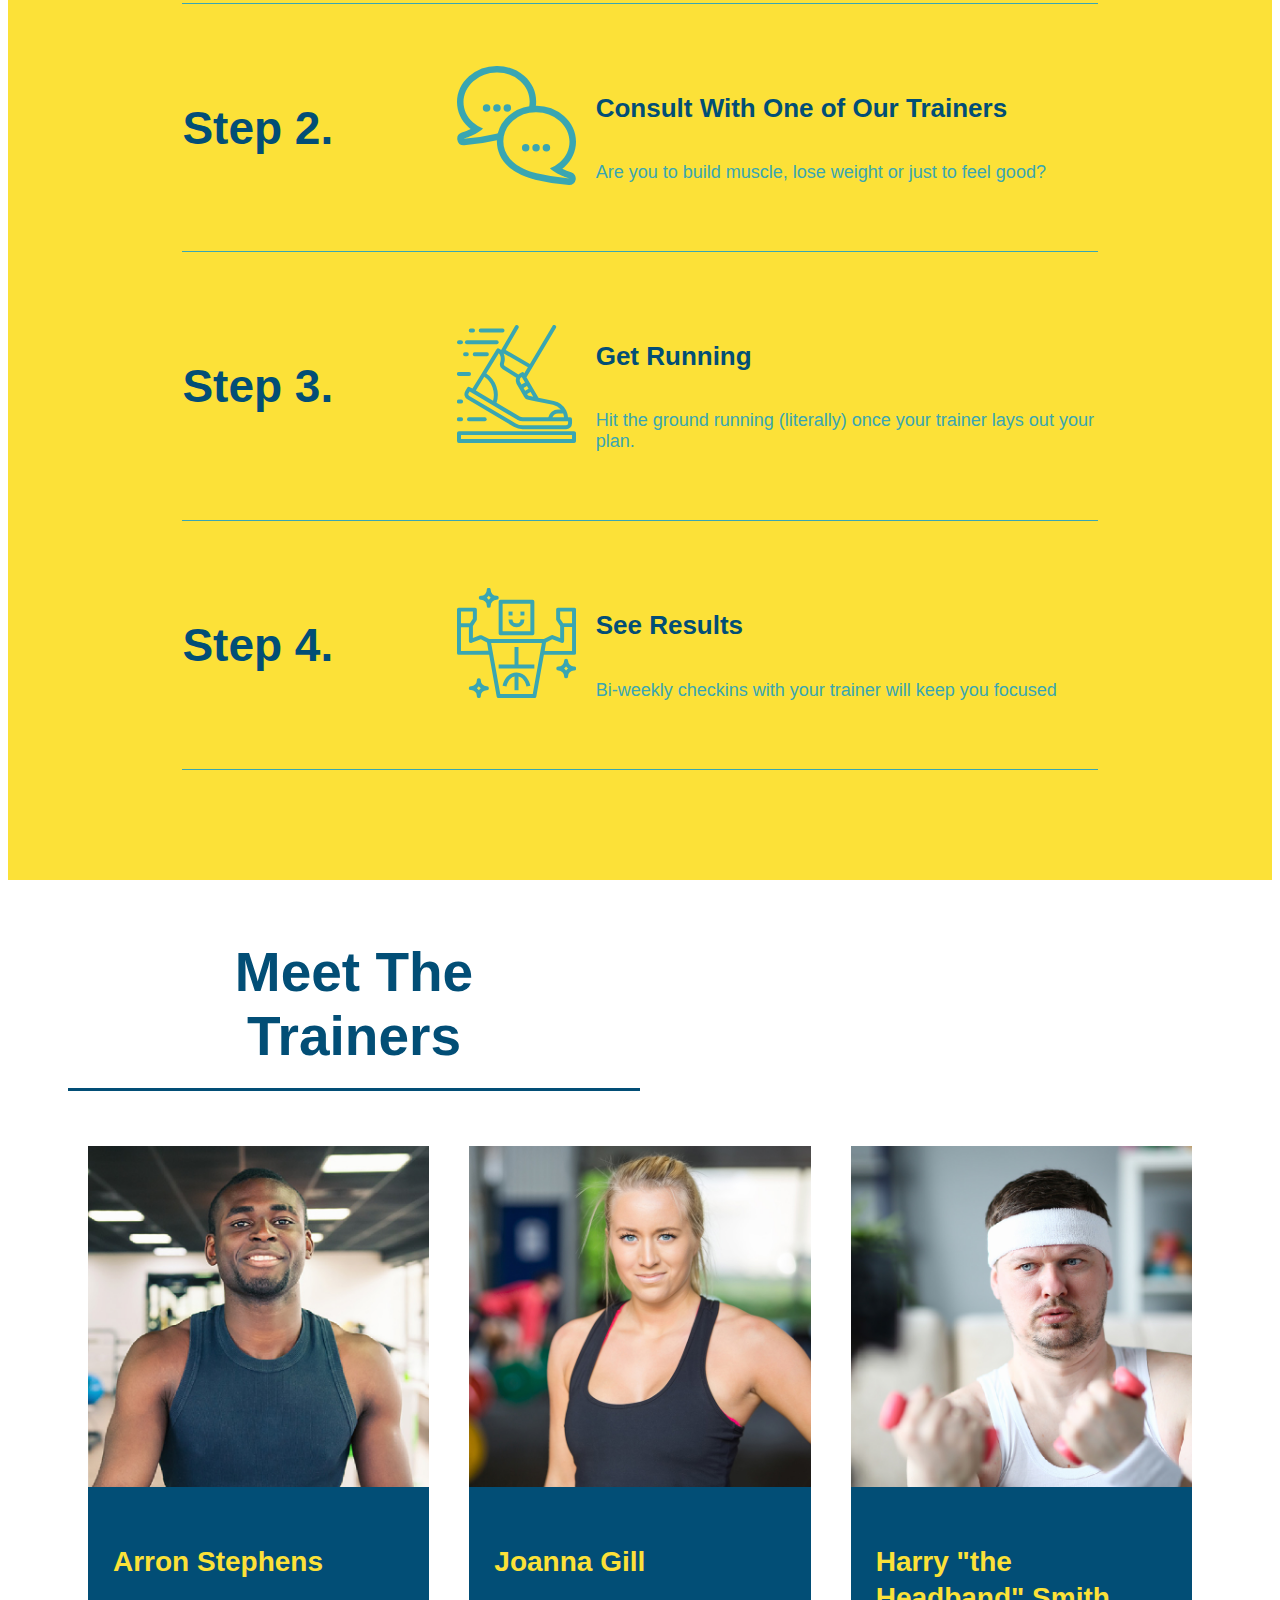
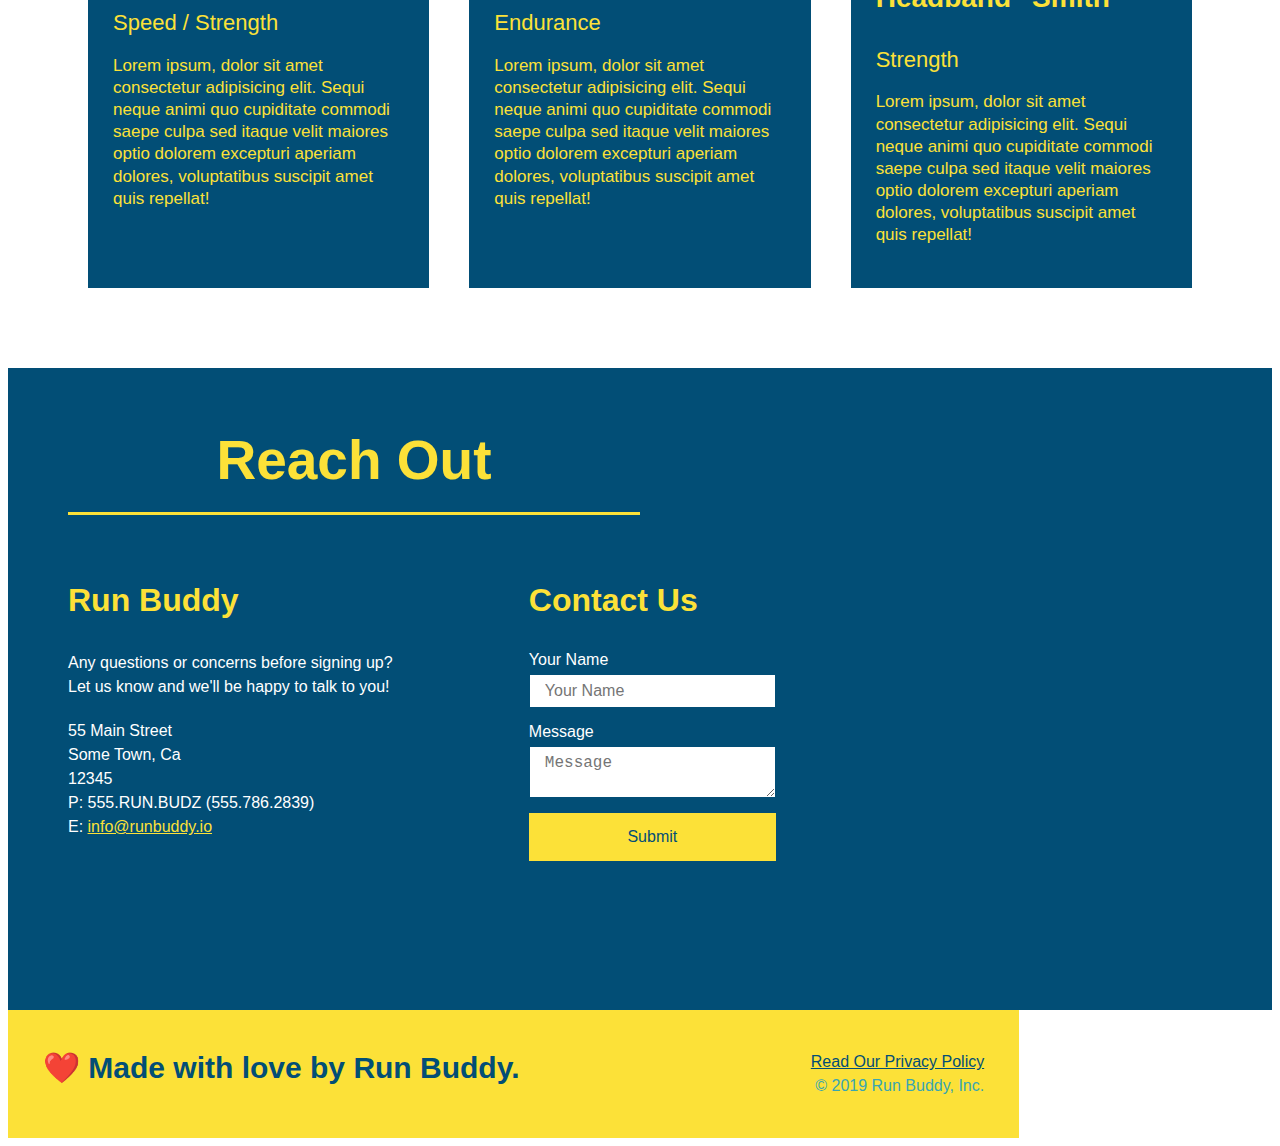
==== commit b61b73d5: "Merge pull request #6 from Lupend86/develop" ====
--- a/index.html
+++ b/index.html
@@ -61,20 +61,16 @@
         <input type="tel" placeholder="Phone Number" name="phone" id="phone" class="form-input">
        <p>
           Have you worked out with a trainer before?
-          <span class="radio-wrapper">
-            <input type="radio" name="trainer-confirm" id="trainer-yes" />
-            <label for="trainer-yes">Yes</label>
-          </span>
-          <span class="radio-wrapper">
-            <input type="radio" name="trainer-confirm" id="trainer-no" />
-            <label for="trainer-no">No</label>
-          </span>
-        </p>
-        <p>
-          <span class="checkbox-wrapper">
-            <input type="checkbox" name="age-confirm" id="checkbox" />
-            <label for="checkbox" >I acknowledge that I am at least 18 years of age.</label>
-          </span>
+          <input type="radio" name="trainer-confirm" id="trainer-yes" />
+          <label for="trainer-yes">Yes</label>
+          <input type="radio" name="trainer-confirm" id="trainer-no" />
+          <label for="trainer-no">No</label>
+        </p>
+        <p>
+          <label for="checkbox" >
+            I acknowledge that I am at least 18 years of age.
+          </label>
+          <input type="checkbox" name="age-confirm" id="checkbox" />
         </p>
         <button type="submit">
           Get Running!
--- a/assets/css/style.css
+++ b/assets/css/style.css
@@ -5,38 +5,29 @@
     }
     body {
       /* more on this crazy alphanumerical value in a minute! */
-      color: var(--tertiary-color);
+      color: #39a6b2;
       font-family: Arial, Helvetica, sans-serif;
     }
 
     /* apply styles to <header> */
     header {
       padding: 20px 35px;
-      background-color: var(--tertiary-color)
+      background-color: #39a6b2;
       display: flex;
       justify-content: space-between;
       flex-wrap: wrap;
-      position: -webkit-sticky;
-      position: sticky;
-      top: 0;
-      background-image: url("../images/hero-bg.jpg");
-      background-size: cover;
-      background-position: 80%;
-      background-attachment: fixed;
-      z-index: 9999;
-
     }
 
     header h1 {
       font-weight: bold;
       font-size: 36px;
-      color: var(--primary-color);
+      color: #fce138;
       margin: 0;
     }
 
     header a {
       text-decoration: none;
-      color: var(--primary-color);
+      color: #fce138;
     }
 
     header nav {
@@ -57,19 +48,8 @@
       font-size: 1.55vw;
     }
 
-    header nav ul li a:hover {
-      background: var(--primary-color);
-      color: var(--secondary-color);
-      border-radius: 15px;
-      text-shadow: none;
-    }
-
-    /* HEADER STYLE END */
-
-    /* FOOTER STYLE START */
-
     footer {
-      background: var(--primary-color);
+      background: #fce138;
       width: 80%;
       padding: 40px 35px;
       display: flex;
@@ -78,7 +58,7 @@
     }
 
     footer h2 {
-      color: var(--secondary-color);
+      color: #024e76;
       font-size: 30px;
       margin: 0;
     }
@@ -92,15 +72,13 @@
       color: #024e76;
     }
 
-    /* FOOTER STYLE END */
-
     section {
       padding: 60px;
     }
 
     .intro p {
       line-height: 1.7;
-      color: var(--tertiary-color);
+      color: #39a6b2;
       width: 80%;
       font-size: 20px;
       margin: 0 auto;
@@ -108,11 +86,11 @@
     }
 
     .steps {
-      background: var(--primary-color);
+      background: #fce138;
     }
 
     .step h3 {
-      color: var(--secondary-color);
+      color: #024e76;
       font-size: 46px;
       flex: 1 30%;
     }
@@ -122,14 +100,14 @@
     }
 
     .step-text p {
-      color: var(--tertiary-color);
+      color: #39a6b2;
       font-size: 18px;
     }
 
     .step-text h4 {
       font-size: 26px;
       line-height: 1.5;
-      color: var(--secondary-color);
+      color: #024e76;
     }
 
 
@@ -137,14 +115,11 @@
       margin: 50px auto;
       padding-bottom: 50px;
       width: 80%;
+      border-bottom: 1px solid #39a6b2;
       display: flex;
       flex-wrap: wrap;
       align-items: center;
       justify-content: space-between;
-    }
-
-    .step:not(:last-child) {
-      border-bottom: 1px solid var(--tertiary-color);
     }
 
     .step-info {
@@ -165,7 +140,7 @@
 
     .section-title {
       font-size: 48px;
-      color: var(--secondary-color);
+      color: #024e76;
       margin-bottom: 35px;
       padding: 0 100px 20px 100px;
       display: inline-block;
@@ -173,17 +148,17 @@
     }
 
     .primary-border {
-      border-color: var(--primary-color);
+      border-color: #fce138;
     }
 
     .secondary-border {
-      border-color: var(--tertiary-color);
+      border-color: #39a6b2;
     }
 
     .trainer {
       margin: 20px;
-      background: var(--secondary-color);
-      color: var(--primary-color);
+      background: #024e76;
+      color: #fce138;
       flex: 1;
     }
 
@@ -221,7 +196,7 @@
     .section-title {
       font-size: 55px;
       border-bottom: 3px solid;
-      color: var(--secondary-color);
+      color: #024e76;
       padding-bottom: 20px;
       text-align: center;
       margin: 0 auto 35px auto;
@@ -229,14 +204,12 @@
     }
 
     .hero-form {
-      border: 3px solid var(--secondary-color);
-      background-color: rgba(252, 225, 56, 0.8);
+      border: 3px solid #024e76;
+      background-color: #fce138;
       padding: 20px;
-      color: var(--secondary-color);
+      color: #024e76;
       width: 40%;
       margin: 3.5%;
-      box-shadow: 0 0 10px rgba(0, 0, 0, 0.5);
-      border-radius: 15px;
     }
 
     .hero-form h3 {
@@ -249,20 +222,13 @@
     }
 
     .form-input {
-      background-color: rgba(255, 255, 255, 0.75);
-      border: 1px solid var(--secondary-color);
+      border: 1px solid #024e76;
       display: block;
       padding: 7px 15px;
       font-size: 16px;
-      color: var(--secondary-color);
+      color: #024e76;
       width: 100%;
       margin-bottom: 15px;
-      border-radius: 10px;
-    }
-
-    .form-input:focus {
-      background-color: rgba(255, 255, 255, 1);
-      outline: none;
     }
 
     .hero-form label {
@@ -270,16 +236,11 @@
     }
 
     .hero-form button {
-      color: var(--primary-color);
-      background-color: var(--secondary-color);
+      color: #fce138;
+      background-color: #024e76;
       border: none;
       padding: 10px 20px;
       font-size: 16px;
-      border-radius: 10px;
-    }
-
-    .hero-form button:hover {
-      background-color: var(--tertiary-color);
     }
 
     .hero-cta {
@@ -294,8 +255,7 @@
     .hero-cta h2 {
       font-style: italic;
       font-size: 55px;
-      color: var(--primary-color);
-      text-shadow: 0 0 10px rgba(0, 0, 0, 0.5);
+      color: #fce138;
     }
     /* HERO STYLES END */
 
@@ -303,8 +263,7 @@
     .hero {
       background-image: url("../images/hero-bg.jpg");
       background-size: cover;
-      background-position: 80%;
-      background-attachment: fixed;
+      background-position: center;
       display: flex;
       justify-content: center;
       flex-wrap: wrap;
@@ -319,7 +278,7 @@
     }
 
     .contact h2 {
-      color: var(--primary-color);
+      color: #fce138;
     }
 
     .contact-info iframe {
@@ -331,7 +290,7 @@
     }
 
     .contact-info h3 {
-      color: var(--primary-color);
+      color: #fce138;
       font-size: 32px;
     }
 
@@ -343,7 +302,7 @@
     }
 
     .contact-info a {
-      color: var(--primary-color);
+      color: #fce138;
     }
 
     .contact-info {
@@ -353,98 +312,24 @@
     }
 
     .contact-form input, .contact-form textarea {
-      background-color: rgba(255, 255, 255, 0.75);
-      border: 1px solid var(--secondary-color);
+      border: 1px solid #024e76;
       display: block;
       padding: 7px 15px;
       font-size: 16px;
-      color: var(--secondary-color);
+      color: #024e76;
       width: 100%;
       margin-bottom: 15px;
       margin-top: 5px;
-      border-radius: 10px;
-    }
-
-    .contact-form input:focus, .contact-form textarea:focus {
-      background-color: rgba(255, 255, 255, 1);
-      outline: none;
     }
 
     .contact-form button {
       width: 100%;
       border: none;
-      background: var(--primary-color);
-      color: var(--secondary-color);
+      background: #fce138;
+      color: #024e76;
       text-align: center;
       padding: 15px 0;
       font-size: 16px;
-      border-radius: 10px;
-    }
-
-    .contact-form button:hover {
-      color: var(--primary-color);
-      background: var(--tertiary-color);
-    }
-
-    /* CHECKBOX AND RADIO BUTTON STYLE START*/
-    .checkbox-wrapper input, .radio-wrapper input {
-      opacity: 0;
-    }
-
-    .checkbox-wrapper label, .radio-wrapper label {
-      position: relative;
-      left: 10px;
-      margin: 10px;
-      line-height: 1.6;
-    }
-
-    .checkbox-wrapper label::before, .radio-wrapper label::before {
-      content: "";
-      height: 20px;
-      width: 20px;
-      background: rgba(255, 255, 255, 0.75);
-      border: 1px solid var(--secondary-color);
-      position: absolute;
-      top: -4px;
-      left: -30px;
-    }
-
-    .radio-wrapper label::before {
-      border-radius: 50%;
-    }
-
-    .radio-wrapper label::after {
-      content: "";
-      width: 20px;
-      height: 20px;
-      border-radius: 50%;
-      background: var(--secondary-color);
-      position: absolute;
-      left: -29px;
-      top: -3px;
-      background-image: radial-gradient(circle, var(--tertiary-color), var(--secondary-color));
-    }
-
-    .checkbox-wrapper label::after {
-      content: "";
-      height: 6px;
-      width: 14px;
-      border-left: 2px solid var(--secondary-color);
-      border-bottom: 2px solid var(--secondary-color);
-      position: absolute;
-      left: -26px;
-      top: 1px;
-      transform: rotate(-58deg);
-    }
-
-    .checkbox-wrapper input + label::after,
-    .radio-wrapper input + label::after {
-      content: none;
-    }
-
-    .checkbox-wrapper input:checked + label::after,
-    .radio-wrapper input:checked + label::after {
-      content: "";
     }
 
     /* REACH OUT STYLES END */
@@ -459,18 +344,6 @@
 
     .flex-row {
       display: flex;
-    }
-
-    div {
-      --favorite-color: blue;
-      color: var(--favorite-color);
-      box-shadow: 5px 5px 10px var(--favorite-color);
-    }
-
-    :root {
-      --primary-color: #fce138;
-      --secondary-color: #024e76;
-      --tertiary-color: #39a6b2;
     }
 
     /* MEDIA QUERY FOR SMALLER DESKTOP SCREENS AND SMALLER */
@@ -478,13 +351,11 @@
   header {
     padding-bottom: 0;
     justify-content: center;
-    position: relative;
   }
 
   header h1 {
     width: 100%;
     text-align: center;
-    text-shadow: 0 0 10px rgba(0, 0, 0, 0.5);
   }
 
   header nav ul {
@@ -495,7 +366,6 @@
 
   header nav ul li a {
     font-size: 20px;
-    text-shadow: 0 0 10px rgba(0, 0, 0, 0.5);
   }
 
   footer h2, footer div {
